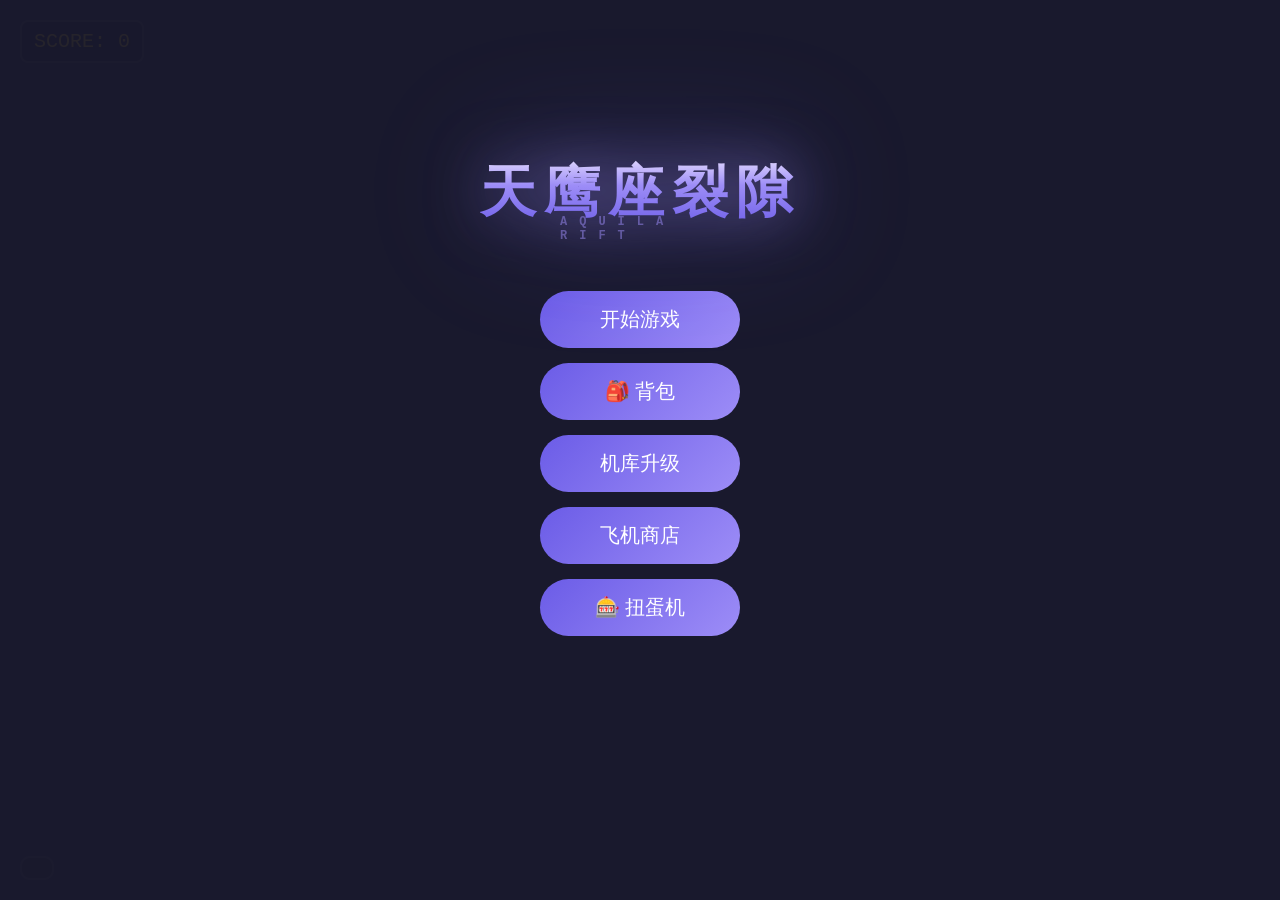
==== shooter/index.html @ 8d8feb18 "refactor(4): establish CSS variable system - Create styles/ directory with base.css, components.css," ====
<!DOCTYPE html>
<html lang="zh-CN">
<head>
    <meta charset="UTF-8">
    <meta name="viewport" content="width=device-width, initial-scale=1.0">
    <title>天鹰座裂隙</title>
    <link rel="icon" type="image/svg+xml" href="favicon.svg">
    <link rel="stylesheet" href="styles/base.css">
    <link rel="stylesheet" href="styles/components.css">
    <link rel="stylesheet" href="styles/screens.css">
    <link rel="stylesheet" href="style.css">
    <link rel="stylesheet" href="style-rank.css">
    <link rel="stylesheet" href="style-enhance.css">
    <link rel="stylesheet" href="style-carousel.css">
    <link rel="stylesheet" href="style-gacha.css">
    <link rel="stylesheet" href="style-hangar.css">
    <link rel="stylesheet" href="style-inventory.css">
    <link rel="stylesheet" href="style-constellation.css">
</head>
<body>
    <canvas id="game-canvas"></canvas>
    <div class="combo-display" id="combo-display">
        <div class="combo-count">0</div>
        <div class="combo-text">COMBO</div>
    </div>
    <div class="buff-display" id="buff-display"></div>
    <div class="hp-display" id="hp-display"></div>
    <div class="game-score" id="game-score">SCORE: 0</div>
    
    <!-- 主菜单 -->
    <div class="start-screen" id="start-screen">
        <h1>天鹰座裂隙</h1>
        <div class="menu-buttons">
            <button id="start-btn">开始游戏</button>
            <button id="inventory-btn">🎒 背包</button>
            <button id="upgrade-btn">机库升级</button>
            <button id="ship-btn">飞机商店</button>
            <button id="gacha-btn">🎰 扭蛋机</button>
        </div>
    </div>
    
    <!-- 背包界面 -->
    <div class="inventory-screen hidden" id="inventory-screen">
        <!-- 内容由JS生成 -->
    </div>

    <!-- 升级商店 -->
    <div class="upgrade-screen hidden" id="upgrade-screen">
        <h2>机库升级</h2>
        <div class="upgrade-coins">💰 <span id="upgrade-coin-display">0</span></div>
        
        <!-- 功能入口 -->
        <div class="upgrade-entries">
            <button id="story-entry" class="upgrade-entry-btn">
                <span class="entry-icon">📖</span>
                <span class="entry-text">飞机故事</span>
            </button>
        </div>
        
        <div class="upgrade-grid" id="upgrade-grid">
            <!-- 升级项目由JS生成 -->
        </div>
        <div class="menu-buttons-row">
            <button id="to-ship-btn" class="secondary-btn">飞机商店</button>
            <button id="to-gacha-btn" class="secondary-btn">🎰 扭蛋机</button>
            <button id="back-btn" class="back-btn">返回主菜单</button>
        </div>
    </div>

    <!-- 飞机故事界面 -->
    <div class="story-screen hidden" id="story-screen">
        <h2>📖 飞机故事</h2>
        <div class="story-container" id="story-container">
            <!-- 故事内容由JS生成 -->
        </div>
        <div class="menu-buttons-row">
            <button id="story-back-btn" class="back-btn">返回机库</button>
        </div>
    </div>

    <!-- 抽卡商店 -->
    <div class="gacha-screen hidden" id="gacha-screen">
        <div class="gacha-container" id="gacha-container">
            <!-- 内容由JS生成 -->
        </div>
        <div class="menu-buttons-row">
            <button id="gacha-to-ship-btn" class="secondary-btn">飞机商店</button>
            <button id="gacha-to-upgrade-btn" class="secondary-btn">机库升级</button>
            <button id="gacha-back-btn" class="back-btn">返回主菜单</button>
        </div>
    </div>
    
    <!-- 飞机商店 -->
    <div class="ship-screen hidden" id="ship-screen">
        <h2>飞机商店</h2>
        <div class="ship-header">
            <div class="ship-coins">💰 <span id="ship-coin-display">0</span></div>
        </div>
        <div class="ship-carousel-container">
            <button class="carousel-nav prev" id="ship-prev">◀</button>
            <div class="ship-carousel" id="ship-grid">
                <!-- 飞机由JS生成 -->
            </div>
            <button class="carousel-nav next" id="ship-next">▶</button>
        </div>
        <div class="carousel-dots" id="carousel-dots"></div>
        <div class="menu-buttons-row">
            <button id="ship-back-btn" class="back-btn">返回主菜单</button>
        </div>
    </div>
    
    <script type="module" src="js/main.js"></script>
</body>
</html>
---- shooter/styles/base.css ----
/**
 * 基础样式 + CSS 变量
 * 补充性的公共变量和工具类
 */

/* ========== CSS 变量 ========== */
:root {
  /* 主色调 */
  --color-bg-primary: #1a1a2e;
  --color-bg-secondary: #16213e;
  --color-bg-dark: #0f0f23;
  --color-accent: #9d8df7;
  --color-accent-light: #6b5ce7;
  --color-gold: #ffd700;
  --color-gold-dark: #ffaa00;
  
  /* 品级颜色 */
  --rank-ssr: #fbbf24;
  --rank-ssr-glow: #ff8c00;
  --rank-a: #60a5fa;
  --rank-b: #4ade80;
  --rank-c: #888888;
  
  /* 功能色 */
  --color-hp: #ff5555;
  --color-shield: #60a5fa;
  --color-coin: #ffd700;
  --color-success: #00ff88;
  --color-danger: #ff4444;
  
  /* 边框和背景 */
  --border-color: rgba(157, 141, 247, 0.3);
  --border-color-light: rgba(157, 141, 247, 0.2);
  --bg-card: rgba(0, 0, 0, 0.3);
  --bg-panel: rgba(107, 92, 231, 0.1);
  
  /* 间距 */
  --spacing-xs: 4px;
  --spacing-sm: 8px;
  --spacing-md: 16px;
  --spacing-lg: 24px;
  --spacing-xl: 40px;
  
  /* 圆角 */
  --radius-sm: 8px;
  --radius-md: 12px;
  --radius-lg: 16px;
  --radius-xl: 20px;
  --radius-full: 50%;
  
  /* 阴影 */
  --shadow-sm: 0 2px 8px rgba(0, 0, 0, 0.2);
  --shadow-md: 0 4px 20px rgba(0, 0, 0, 0.3);
  --shadow-lg: 0 8px 30px rgba(0, 0, 0, 0.4);
  --shadow-glow: 0 0 20px rgba(157, 141, 247, 0.3);
  --shadow-gold: 0 0 20px rgba(255, 215, 0, 0.3);
  
  /* 过渡 */
  --transition-fast: 0.2s;
  --transition-normal: 0.3s;
  --transition-slow: 0.5s;
}

/* ========== 脉冲动画 ========== */
@keyframes pulse {
  0%, 100% { transform: scale(1); opacity: 1; }
  50% { transform: scale(1.1); opacity: 0.5; }
}

@keyframes pulse-ring {
  0% { transform: scale(1); opacity: 0.8; }
  100% { transform: scale(1.3); opacity: 0; }
}

@keyframes pop {
  0% { transform: scale(1); }
  50% { transform: scale(1.2); }
  100% { transform: scale(1); }
}

@keyframes floatUp {
  0% { opacity: 1; transform: translateY(0); }
  100% { opacity: 0; transform: translateY(-50px); }
}
---- shooter/styles/components.css ----
/**
 * 组件样式 - 仅补充性样式
 * 不覆盖原有样式文件中的定义
 */

/* 使用 CSS 变量的工具类，可在 HTML 中直接使用 */

/* 品级颜色工具类 */
.text-ssr { color: var(--rank-ssr); }
.text-a { color: var(--rank-a); }
.text-b { color: var(--rank-b); }
.text-c { color: var(--rank-c); }
.text-gold { color: var(--color-gold); }
.text-accent { color: var(--color-accent); }

/* 背景工具类 */
.bg-card { background: var(--bg-card); }
.bg-panel { background: var(--bg-panel); }

/* 间距工具类 */
.m-xs { margin: var(--spacing-xs); }
.m-sm { margin: var(--spacing-sm); }
.m-md { margin: var(--spacing-md); }
.m-lg { margin: var(--spacing-lg); }

.p-xs { padding: var(--spacing-xs); }
.p-sm { padding: var(--spacing-sm); }
.p-md { padding: var(--spacing-md); }
.p-lg { padding: var(--spacing-lg); }

/* 阴影工具类 */
.shadow-sm { box-shadow: var(--shadow-sm); }
.shadow-md { box-shadow: var(--shadow-md); }
.shadow-glow { box-shadow: var(--shadow-glow); }

/* 过渡工具类 */
.transition-fast { transition: all var(--transition-fast); }
.transition-normal { transition: all var(--transition-normal); }
---- shooter/styles/screens.css ----
/**
 * 屏幕级样式 - 仅补充性样式
 * 主要样式仍由原有样式文件提供
 */

/* 这些样式只在原有样式文件缺失时生效 */

/* 命座提示框 - 可能原文件中不存在 */
.constellation-tooltip {
  position: fixed;
  background: rgba(26, 26, 46, 0.95);
  border: 1px solid rgba(157, 141, 247, 0.5);
  border-radius: 8px;
  padding: 12px 16px;
  z-index: 1000;
  pointer-events: none;
  box-shadow: 0 4px 20px rgba(0, 0, 0, 0.5);
  max-width: 250px;
}

.constellation-tooltip .tooltip-level {
  font-size: 14px;
  font-weight: bold;
  color: var(--color-gold, #ffd700);
  margin-bottom: 6px;
}

.constellation-tooltip .tooltip-desc {
  font-size: 12px;
  color: #ccc;
  line-height: 1.4;
}
---- shooter/style.css ----
/* 游戏专用样式 */
* {
    margin: 0;
    padding: 0;
    box-sizing: border-box;
}

body {
    background: #1a1a2e;
    color: #fff;
    font-family: 'Courier New', monospace;
    overflow: hidden;
    height: 100vh;
}

#game-canvas {
    position: fixed;
    top: 0;
    left: 0;
    width: 100%;
    height: 100%;
    z-index: 1;
}

/* 开始界面 */
.start-screen {
    position: fixed;
    top: 0;
    left: 0;
    width: 100%;
    height: 100%;
    background: rgba(26, 26, 46, 0.95);
    display: flex;
    flex-direction: column;
    align-items: center;
    justify-content: center;
    z-index: 10;
    transition: opacity 0.5s;
}

.start-screen.hidden {
    opacity: 0;
    pointer-events: none;
}

.start-screen h1 {
    font-size: 56px;
    font-weight: 900;
    letter-spacing: 8px;
    margin-top: -80px;
    margin-bottom: 60px;
    background: linear-gradient(180deg, #e8e0ff 0%, #9d8df7 40%, #6b5ce7 100%);
    -webkit-background-clip: text;
    -webkit-text-fill-color: transparent;
    background-clip: text;
    filter: drop-shadow(0 0 30px rgba(157, 141, 247, 0.6)) 
            drop-shadow(0 0 60px rgba(107, 92, 231, 0.4));
    position: relative;
}

.start-screen h1::after {
    content: 'AQUILA RIFT';
    position: absolute;
    left: 50%;
    bottom: -12px;
    transform: translateX(-50%);
    font-size: 12px;
    letter-spacing: 12px;
    color: rgba(157, 141, 247, 0.5);
    -webkit-text-fill-color: rgba(157, 141, 247, 0.5);
    background: none;
    filter: none;
}

.menu-coins {
    font-size: 24px;
    color: #ffd700;
    margin-bottom: 30px;
    text-shadow: 0 0 10px rgba(255, 215, 0, 0.5);
}

.menu-buttons {
    display: flex;
    flex-direction: column;
    gap: 15px;
    margin-bottom: 30px;
}

.menu-buttons button {
    padding: 15px 50px;
    font-size: 20px;
    background: linear-gradient(135deg, #6b5ce7 0%, #9d8df7 100%);
    border: none;
    border-radius: 30px;
    color: #fff;
    cursor: pointer;
    transition: transform 0.2s, box-shadow 0.2s;
    min-width: 200px;
}

.menu-buttons button:hover {
    transform: scale(1.05);
    box-shadow: 0 0 30px rgba(157, 141, 247, 0.5);
}

.menu-hint {
    font-size: 14px;
    color: #888;
}

/* 升级商店界面 */
.upgrade-screen {
    position: fixed;
    top: 0;
    left: 0;
    width: 100%;
    height: 100%;
    background: rgba(26, 26, 46, 0.98);
    display: flex;
    flex-direction: column;
    align-items: center;
    padding: 40px 20px;
    z-index: 10;
    overflow-y: auto;
}

.upgrade-screen.hidden {
    display: none;
}

.upgrade-screen h2 {
    font-size: 36px;
    color: #9d8df7;
    text-shadow: 0 0 20px rgba(157, 141, 247, 0.5);
    margin-bottom: 10px;
}

.upgrade-coins {
    font-size: 28px;
    color: #ffd700;
    margin-bottom: 30px;
    text-shadow: 0 0 10px rgba(255, 215, 0, 0.5);
}

.upgrade-grid {
    display: grid;
    grid-template-columns: repeat(auto-fit, minmax(280px, 1fr));
    gap: 20px;
    width: 100%;
    max-width: 900px;
    margin-bottom: 30px;
}

.upgrade-item {
    background: rgba(107, 92, 231, 0.1);
    border: 2px solid #6b5ce7;
    border-radius: 15px;
    padding: 20px;
    display: flex;
    flex-direction: column;
    gap: 10px;
    transition: transform 0.2s, box-shadow 0.2s;
}

.upgrade-item:hover {
    transform: translateY(-5px);
    box-shadow: 0 10px 30px rgba(107, 92, 231, 0.3);
}

.upgrade-item.maxed {
    border-color: #ffd700;
    background: rgba(255, 215, 0, 0.1);
}

.upgrade-name {
    font-size: 18px;
    font-weight: bold;
    color: #9d8df7;
}

.upgrade-desc {
    font-size: 14px;
    color: #aaa;
}

.upgrade-level {
    font-size: 14px;
    color: #888;
}

.upgrade-btn {
    padding: 10px 20px;
    font-size: 16px;
    background: linear-gradient(135deg, #6b5ce7 0%, #9d8df7 100%);
    border: none;
    border-radius: 20px;
    color: #fff;
    cursor: pointer;
    transition: transform 0.2s, box-shadow 0.2s;
    margin-top: auto;
}

.upgrade-btn:hover:not(:disabled) {
    transform: scale(1.05);
    box-shadow: 0 0 20px rgba(157, 141, 247, 0.5);
}

.upgrade-btn:disabled {
    background: #444;
    cursor: not-allowed;
}

.upgrade-btn.maxed {
    background: linear-gradient(135deg, #ffd700 0%, #ffaa00 100%);
    color: #000;
}

.menu-buttons-row {
    display: flex;
    gap: 15px;
    margin-top: 20px;
}

.secondary-btn {
    padding: 15px 30px;
    font-size: 16px;
    background: linear-gradient(135deg, #444 0%, #666 100%);
    border: none;
    border-radius: 25px;
    color: #fff;
    cursor: pointer;
    transition: transform 0.2s, box-shadow 0.2s;
}

.secondary-btn:hover {
    transform: scale(1.05);
    box-shadow: 0 0 20px rgba(255, 255, 255, 0.2);
}

/* 飞机商店界面 */
.ship-screen {
    position: fixed;
    top: 0;
    left: 0;
    width: 100%;
    height: 100%;
    background: rgba(26, 26, 46, 0.98);
    display: flex;
    flex-direction: column;
    align-items: center;
    padding: 40px 20px;
    z-index: 10;
    overflow-y: auto;
}

.ship-screen.hidden {
    display: none;
}

/* 背包屏幕 */
.inventory-screen {
    position: absolute;
    top: 0;
    left: 0;
    width: 100%;
    height: 100%;
    background: linear-gradient(135deg, #1a1a2e 0%, #16213e 50%, #0f0f23 100%);
    display: flex;
    flex-direction: column;
    align-items: center;
    padding: 40px 20px;
    box-sizing: border-box;
    overflow: hidden;
    z-index: 10;
}

.inventory-screen.hidden {
    display: none;
}

.ship-screen h2 {
    font-size: 36px;
    color: #9d8df7;
    text-shadow: 0 0 20px rgba(157, 141, 247, 0.5);
    margin-bottom: 10px;
}

.ship-coins {
    font-size: 28px;
    color: #ffd700;
    margin-bottom: 30px;
    text-shadow: 0 0 10px rgba(255, 215, 0, 0.5);
}

.ship-grid {
    display: grid;
    grid-template-columns: repeat(auto-fit, minmax(200px, 1fr));
    gap: 20px;
    width: 100%;
    max-width: 900px;
    margin-bottom: 30px;
}

.ship-item {
    background: rgba(107, 92, 231, 0.1);
    border: 2px solid #6b5ce7;
    border-radius: 15px;
    padding: 20px;
    display: flex;
    flex-direction: column;
    gap: 10px;
    transition: transform 0.2s, box-shadow 0.2s;
    align-items: center;
}

.ship-item:hover {
    transform: translateY(-5px);
    box-shadow: 0 10px 30px rgba(107, 92, 231, 0.3);
}

.ship-item.owned {
    border-color: #00ff88;
    background: rgba(0, 255, 136, 0.1);
}

.ship-item.selected {
    border-color: #ffd700;
    background: rgba(255, 215, 0, 0.15);
    box-shadow: 0 0 30px rgba(255, 215, 0, 0.3);
}

.ship-preview {
    width: 60px;
    height: 60px;
    border-radius: 50%;
    margin-bottom: 10px;
    box-shadow: 0 0 20px currentColor;
}

.ship-name {
    font-size: 18px;
    font-weight: bold;
    color: #fff;
}

.ship-desc {
    font-size: 12px;
    color: #aaa;
    text-align: center;
}

.ship-stats {
    display: flex;
    gap: 10px;
    font-size: 14px;
    color: #9d8df7;
    margin: 5px 0;
}

.ship-btn {
    padding: 10px 20px;
    font-size: 14px;
    background: linear-gradient(135deg, #6b5ce7 0%, #9d8df7 100%);
    border: none;
    border-radius: 20px;
    color: #fff;
    cursor: pointer;
    transition: transform 0.2s, box-shadow 0.2s;
    margin-top: auto;
    width: 100%;
}

.ship-btn:hover:not(:disabled) {
    transform: scale(1.05);
    box-shadow: 0 0 20px rgba(157, 141, 247, 0.5);
}

.ship-btn:disabled {
    background: #444;
    cursor: not-allowed;
}

.ship-btn.equip {
    background: linear-gradient(135deg, #00ff88 0%, #00cc6a 100%);
    color: #000;
}

.ship-btn.selected {
    background: linear-gradient(135deg, #ffd700 0%, #ffaa00 100%);
    color: #000;
}

.back-btn {
    padding: 15px 40px;
    font-size: 18px;
    background: linear-gradient(135deg, #444 0%, #666 100%);
    border: none;
    border-radius: 25px;
    color: #fff;
    cursor: pointer;
    transition: transform 0.2s, box-shadow 0.2s;
}

.back-btn:hover {
    transform: scale(1.05);
    box-shadow: 0 0 20px rgba(255, 255, 255, 0.2);
}

/* 连击显示 */
.combo-display {
    position: fixed;
    top: 60px;
    left: 50%;
    transform: translateX(-50%);
    text-align: center;
    opacity: 0;
    transition: opacity 0.3s;
    z-index: 5;
}

.combo-display.active {
    opacity: 1;
}

.combo-count {
    font-size: 48px;
    font-weight: bold;
    color: #ffd700;
    text-shadow: 0 0 10px rgba(255, 215, 0, 0.5);
}

.combo-text {
    font-size: 14px;
    color: #fff;
}

.combo-display.pop .combo-count {
    animation: pop 0.2s ease-out;
}

@keyframes pop {
    0% { transform: scale(1); }
    50% { transform: scale(1.2); }
    100% { transform: scale(1); }
}

/* Buff显示 */
.buff-display {
    position: fixed;
    bottom: 20px;
    left: 50%;
    transform: translateX(-50%);
    display: flex;
    gap: 10px;
    z-index: 5;
}

.buff-item {
    background: rgba(0,0,0,0.6);
    border-radius: 8px;
    padding: 8px 12px;
    display: flex;
    align-items: center;
    gap: 8px;
    font-size: 14px;
}

.buff-icon {
    font-size: 18px;
}

.buff-bar {
    width: 60px;
    height: 4px;
    background: #333;
    border-radius: 2px;
    overflow: hidden;
}

.buff-fill {
    height: 100%;
    background: #9d8df7;
    transition: width 0.1s linear;
}

/* 血量显示 */
.hp-display {
    position: fixed;
    bottom: 20px;
    left: 20px;
    font-size: 28px;
    color: #ff5555;
    text-shadow: 2px 2px 0 #000;
    z-index: 5;
    background: rgba(0,0,0,0.5);
    padding: 10px 15px;
    border-radius: 10px;
    border: 2px solid #444;
}

.game-score {
    position: fixed;
    top: 20px;
    left: 20px;
    font-size: 20px;
    color: #ffd700;
    text-shadow: 2px 2px 0 #000;
    z-index: 5;
    background: rgba(0,0,0,0.5);
    padding: 8px 12px;
    border-radius: 8px;
    border: 2px solid #444;
}

/* 浮动文字 */
.floating-text {
    position: absolute;
    font-size: 16px;
    font-weight: bold;
    pointer-events: none;
    animation: floatUp 1s ease-out forwards;
    z-index: 6;
}

@keyframes floatUp {
    0% {
        opacity: 1;
        transform: translateY(0);
    }
    100% {
        opacity: 0;
        transform: translateY(-50px);
    }
}
---- shooter/style-rank.css ----
/* 飞机等级系统样式补充 */

/* 等级标题 */
.rank-header {
    text-align: center;
    margin: 15px 0 10px;
    grid-column: 1 / -1;
}

.rank-badge {
    display: inline-block;
    padding: 5px 20px;
    border-radius: 20px;
    font-weight: bold;
    font-size: 16px;
}

.rank-badge.rank-ssr {
    background: linear-gradient(135deg, #ffd700, #ff8c00);
    color: #000;
    box-shadow: 0 0 20px rgba(255, 215, 0, 0.5);
}

.rank-badge.rank-a {
    background: linear-gradient(135deg, #60a5fa, #3b82f6);
    color: #fff;
    box-shadow: 0 0 15px rgba(96, 165, 250, 0.4);
}

.rank-badge.rank-b {
    background: linear-gradient(135deg, #4ade80, #22c55e);
    color: #000;
}

.rank-badge.rank-c {
    background: linear-gradient(135deg, #888888, #666666);
    color: #fff;
}

/* 不同等级的飞机卡片 */
.ship-item.rank-ssr {
    border-color: #ffd700;
    background: linear-gradient(135deg, rgba(255, 215, 0, 0.1), rgba(255, 140, 0, 0.05));
    box-shadow: 0 0 20px rgba(255, 215, 0, 0.2);
}

.ship-item.rank-a {
    border-color: #60a5fa;
    background: linear-gradient(135deg, rgba(96, 165, 250, 0.1), rgba(59, 130, 246, 0.05));
}

.ship-item.rank-b {
    border-color: #4ade80;
    background: linear-gradient(135deg, rgba(74, 222, 128, 0.1), rgba(34, 197, 94, 0.05));
}

.ship-item.rank-c {
    border-color: #888888;
}

.ship-item.selected.rank-ssr {
    box-shadow: 0 0 30px #ffd700, 0 0 60px rgba(255, 215, 0, 0.3);
}

/* 等级标识角标 */
.ship-rank {
    position: absolute;
    top: -10px;
    right: 10px;
    padding: 3px 10px;
    border-radius: 10px;
    font-weight: bold;
    font-size: 12px;
}

.ship-rank.rank-ssr {
    background: linear-gradient(135deg, #ffd700, #ff8c00);
    color: #000;
    box-shadow: 0 0 10px rgba(255, 215, 0, 0.5);
}

.ship-rank.rank-a {
    background: linear-gradient(135deg, #60a5fa, #3b82f6);
    color: #fff;
}

.ship-rank.rank-b {
    background: linear-gradient(135deg, #4ade80, #22c55e);
    color: #000;
}

.ship-rank.rank-c {
    background: #888888;
    color: #fff;
}

/* 飞机预览动画效果 */
.ship-preview {
    background: var(--ship-color, #9d8df7) !important;
}

.ship-preview.rank-ssr::before {
    content: '';
    position: absolute;
    inset: -5px;
    border-radius: 50%;
    border: 2px solid #ffd700;
    animation: pulse 1.5s infinite;
}

.ship-preview.rank-a::before {
    content: '';
    position: absolute;
    inset: -3px;
    border-radius: 50%;
    border: 2px solid #60a5fa;
}

.ship-preview.rank-b::before {
    content: '';
    position: absolute;
    inset: -2px;
    border-radius: 50%;
    border: 1px solid #4ade80;
}

@keyframes pulse {
    0%, 100% { transform: scale(1); opacity: 1; }
    50% { transform: scale(1.1); opacity: 0.5; }
}

/* 调整商店布局 */
.ship-grid {
    gap: 20px 15px;
}

.ship-item {
    position: relative;
    padding: 15px;
}

.ship-preview {
    width: 50px;
    height: 50px;
    position: relative;
}
---- shooter/style-enhance.css ----
/* 强化系统样式 */

/* 材料显示 */
.ship-header {
    display: flex;
    flex-direction: column;
    align-items: center;
    gap: 10px;
    margin-bottom: 20px;
}

.material-display {
    display: flex;
    gap: 15px;
    flex-wrap: wrap;
    justify-content: center;
}

.material-count {
    background: rgba(0,0,0,0.4);
    padding: 8px 15px;
    border-radius: 20px;
    font-size: 16px;
    display: flex;
    align-items: center;
    gap: 5px;
}

/* 飞机卡片中的强化按钮 */
.ship-enhance-level {
    font-size: 12px;
    color: #ffd700;
    margin-top: 5px;
}

.enhance-btn {
    padding: 6px 12px;
    font-size: 12px;
    background: linear-gradient(135deg, #f59e0b 0%, #d97706 100%);
    border: none;
    border-radius: 10px;
    color: #fff;
    cursor: pointer;
    transition: transform 0.2s, box-shadow 0.2s;
    margin-top: 8px;
    width: 100%;
}

.enhance-btn:hover:not(:disabled) {
    transform: scale(1.05);
    box-shadow: 0 0 15px rgba(245, 158, 11, 0.5);
}

.enhance-btn.maxed {
    background: linear-gradient(135deg, #22c55e 0%, #16a34a 100%);
    cursor: default;
}

/* 强化弹窗 */
.enhance-modal {
    position: fixed;
    top: 0;
    left: 0;
    width: 100%;
    height: 100%;
    background: rgba(0,0,0,0.8);
    display: flex;
    align-items: center;
    justify-content: center;
    z-index: 100;
}

.enhance-modal-content {
    background: linear-gradient(135deg, #1a1a2e 0%, #16213e 100%);
    border: 2px solid #6b5ce7;
    border-radius: 20px;
    padding: 30px;
    min-width: 320px;
    max-width: 90vw;
}

.enhance-modal-content h3 {
    text-align: center;
    color: #9d8df7;
    margin-bottom: 20px;
    font-size: 24px;
}

.enhance-current {
    text-align: center;
    color: #888;
    margin-bottom: 20px;
}

/* 属性对比 */
.enhance-stats-compare {
    display: flex;
    justify-content: center;
    align-items: center;
    gap: 20px;
    margin-bottom: 25px;
}

.stats-column {
    background: rgba(0,0,0,0.3);
    padding: 15px 20px;
    border-radius: 10px;
    text-align: center;
}

.stats-column.next {
    background: rgba(107, 92, 231, 0.2);
    border: 1px solid #6b5ce7;
}

.stats-title {
    font-size: 12px;
    color: #888;
    margin-bottom: 10px;
}

.stats-column div:not(.stats-title) {
    margin: 5px 0;
    font-size: 16px;
}

.stats-arrow {
    font-size: 24px;
    color: #ffd700;
}

/* 材料列表 */
.enhance-materials {
    margin-bottom: 20px;
}

.materials-title {
    font-size: 14px;
    color: #9d8df7;
    margin-bottom: 10px;
    text-align: center;
}

.material-item {
    display: flex;
    align-items: center;
    gap: 10px;
    padding: 8px 12px;
    background: rgba(0,0,0,0.3);
    border-radius: 8px;
    margin-bottom: 8px;
}

.material-item.enough {
    border: 1px solid #4ade80;
}

.material-item.not-enough {
    border: 1px solid #ef4444;
    opacity: 0.7;
}

.material-icon {
    font-size: 20px;
}

.material-name {
    flex: 1;
    font-size: 14px;
}

.material-need {
    font-size: 14px;
    font-weight: bold;
}

/* 金币消耗 */
.enhance-coin-cost {
    text-align: center;
    font-size: 20px;
    color: #ffd700;
    margin-bottom: 20px;
}

/* 按钮 */
.enhance-buttons {
    display: flex;
    gap: 15px;
    justify-content: center;
}

.cancel-btn {
    padding: 12px 25px;
    font-size: 16px;
    background: #444;
    border: none;
    border-radius: 20px;
    color: #fff;
    cursor: pointer;
    transition: transform 0.2s;
}

.cancel-btn:hover {
    transform: scale(1.05);
}

.confirm-btn {
    padding: 12px 35px;
    font-size: 16px;
    background: linear-gradient(135deg, #f59e0b 0%, #d97706 100%);
    border: none;
    border-radius: 20px;
    color: #fff;
    cursor: pointer;
    transition: transform 0.2s, box-shadow 0.2s;
    font-weight: bold;
}

.confirm-btn:hover:not(.disabled) {
    transform: scale(1.05);
    box-shadow: 0 0 20px rgba(245, 158, 11, 0.5);
}

.confirm-btn.disabled {
    background: #444;
    cursor: not-allowed;
}

.confirm-btn.error {
    background: #ef4444;
}
---- shooter/style-carousel.css ----
/* 飞机商店横版轮播样式 */

/* 轮播容器 */
.ship-carousel-container {
    position: relative;
    width: 100%;
    max-width: 1200px;
    height: 450px;
    display: flex;
    align-items: center;
    justify-content: center;
    overflow: hidden;
    margin: 20px 0;
}

/* 轮播区域 */
.ship-carousel {
    display: flex;
    align-items: center;
    justify-content: center;
    width: 100%;
    height: 100%;
    position: relative;
    perspective: 1000px;
}

/* 导航按钮 */
.carousel-nav {
    position: absolute;
    top: 50%;
    transform: translateY(-50%);
    width: 50px;
    height: 50px;
    border-radius: 50%;
    border: none;
    background: rgba(107, 92, 231, 0.8);
    color: #fff;
    font-size: 20px;
    cursor: pointer;
    z-index: 50;
    transition: all 0.3s;
    display: flex;
    align-items: center;
    justify-content: center;
}

.carousel-nav:hover {
    background: #9d8df7;
    transform: translateY(-50%) scale(1.1);
}

.carousel-nav.prev {
    left: 20px;
}

.carousel-nav.next {
    right: 20px;
}

/* 飞机卡片 */
.ship-card {
    position: absolute;
    width: 300px;
    height: 400px;
    background: rgba(26, 26, 46, 0.95);
    border: 3px solid #6b5ce7;
    border-radius: 20px;
    padding: 25px;
    display: flex;
    flex-direction: column;
    align-items: center;
    gap: 12px;
    transition: all 0.4s cubic-bezier(0.4, 0, 0.2, 1);
    cursor: grab;
    user-select: none;
}

.ship-card:active {
    cursor: grabbing;
}

.ship-card.active {
    box-shadow: 0 20px 60px rgba(107, 92, 231, 0.4);
}

/* 等级颜色 */
.ship-card.rank-ssr {
    border-color: #ffd700;
    background: linear-gradient(135deg, rgba(255, 215, 0, 0.1), rgba(26, 26, 46, 0.95));
}

.ship-card.rank-ssr.active {
    box-shadow: 0 20px 60px rgba(255, 215, 0, 0.3);
}

.ship-card.rank-a {
    border-color: #60a5fa;
    background: linear-gradient(135deg, rgba(96, 165, 250, 0.1), rgba(26, 26, 46, 0.95));
}

.ship-card.rank-a.active {
    box-shadow: 0 20px 60px rgba(96, 165, 250, 0.3);
}

.ship-card.rank-b {
    border-color: #4ade80;
    background: linear-gradient(135deg, rgba(74, 222, 128, 0.1), rgba(26, 26, 46, 0.95));
}

.ship-card.rank-b.active {
    box-shadow: 0 20px 60px rgba(74, 222, 128, 0.3);
}

.ship-card.rank-c {
    border-color: #888888;
}

.ship-card.owned {
    border-style: solid;
}

.ship-card.selected {
    border-width: 4px;
}

/* 等级标签 */
.card-rank-badge {
    position: absolute;
    top: -12px;
    left: 50%;
    transform: translateX(-50%);
    padding: 5px 20px;
    border-radius: 15px;
    font-weight: bold;
    font-size: 14px;
}

.card-rank-badge.rank-ssr {
    background: linear-gradient(135deg, #ffd700, #ff8c00);
    color: #000;
    box-shadow: 0 0 15px rgba(255, 215, 0, 0.5);
}

.card-rank-badge.rank-a {
    background: linear-gradient(135deg, #60a5fa, #3b82f6);
    color: #fff;
}

.card-rank-badge.rank-b {
    background: linear-gradient(135deg, #4ade80, #22c55e);
    color: #000;
}

.card-rank-badge.rank-c {
    background: #888888;
    color: #fff;
}

/* 飞机预览 */
.card-ship-preview {
    width: 100px;
    height: 100px;
    border-radius: 50%;
    background: var(--ship-color, #9d8df7);
    margin-top: 10px;
    position: relative;
    box-shadow: 0 0 30px var(--ship-color, #9d8df7);
}

.card-ship-preview.rank-ssr::before {
    content: '';
    position: absolute;
    inset: -8px;
    border-radius: 50%;
    border: 3px solid #ffd700;
    animation: pulse-ring 2s infinite;
}

.card-ship-preview.rank-a::before {
    content: '';
    position: absolute;
    inset: -5px;
    border-radius: 50%;
    border: 2px solid #60a5fa;
}

.card-ship-preview.rank-b::before {
    content: '';
    position: absolute;
    inset: -3px;
    border-radius: 50%;
    border: 2px solid #4ade80;
}

@keyframes pulse-ring {
    0%, 100% { transform: scale(1); opacity: 1; }
    50% { transform: scale(1.1); opacity: 0.5; }
}

/* 信息区 */
.card-info {
    text-align: center;
    flex: 1;
    display: flex;
    flex-direction: column;
    gap: 8px;
}

.card-name {
    font-size: 22px;
    font-weight: bold;
    color: #fff;
}

.card-desc {
    font-size: 13px;
    color: #aaa;
    line-height: 1.4;
}

.card-stats {
    display: flex;
    justify-content: center;
    gap: 15px;
    font-size: 14px;
    color: #9d8df7;
    margin-top: auto;
}

/* 按钮 */
.card-btn {
    padding: 12px 40px;
    font-size: 16px;
    border: none;
    border-radius: 25px;
    cursor: pointer;
    transition: all 0.2s;
    font-weight: bold;
    width: 100%;
    background: linear-gradient(135deg, #6b5ce7 0%, #9d8df7 100%);
    color: #fff;
}

.card-btn:hover:not(:disabled) {
    transform: scale(1.05);
    box-shadow: 0 0 20px rgba(157, 141, 247, 0.5);
}

.card-btn:disabled {
    background: #444;
    cursor: not-allowed;
}

.card-btn.equip {
    background: linear-gradient(135deg, #00ff88 0%, #00cc6a 100%);
    color: #000;
}

.card-btn.selected {
    background: linear-gradient(135deg, #ffd700 0%, #ffaa00 100%);
    color: #000;
}

/* 等级显示 */
.card-level-display {
    position: absolute;
    top: 15px;
    right: 15px;
    z-index: 10;
}

.level-badge {
    display: inline-block;
    background: rgba(0,0,0,0.6);
    color: #ffd700;
    font-size: 12px;
    font-weight: bold;
    padding: 4px 10px;
    border-radius: 10px;
    border: 1px solid #ffd700;
}

/* 指示点 */
.carousel-dots {
    display: flex;
    gap: 10px;
    justify-content: center;
    margin: 10px 0 20px;
}

.carousel-dot {
    width: 10px;
    height: 10px;
    border-radius: 50%;
    background: rgba(255, 255, 255, 0.3);
    cursor: pointer;
    transition: all 0.3s;
}

.carousel-dot.active {
    background: #9d8df7;
    width: 30px;
    border-radius: 5px;
}

.carousel-dot:hover {
    background: rgba(157, 141, 247, 0.7);
}

/* 响应式 */
@media (max-width: 900px) {
    .ship-card {
        width: 260px;
        height: 360px;
        padding: 20px;
    }
    
    .card-ship-preview {
        width: 80px;
        height: 80px;
    }
}
---- shooter/style-gacha.css ----
/* 抽卡系统样式 */

/* 抽卡页面 */
.gacha-screen {
    position: fixed;
    top: 0;
    left: 0;
    width: 100%;
    height: 100%;
    background: linear-gradient(135deg, #1a0a2e 0%, #16213e 50%, #1a0a2e 100%);
    display: flex;
    flex-direction: column;
    align-items: center;
    padding: 30px 20px;
    z-index: 10;
    overflow-y: auto;
}

.gacha-screen.hidden {
    display: none;
}

.gacha-container {
    width: 100%;
    max-width: 600px;
    display: flex;
    flex-direction: column;
    align-items: center;
}

/* 头部 */
.gacha-header {
    text-align: center;
    margin-bottom: 20px;
}

.gacha-title {
    font-size: 36px;
    font-weight: bold;
    background: linear-gradient(135deg, #ffd700, #ff8c00, #ffd700);
    -webkit-background-clip: text;
    -webkit-text-fill-color: transparent;
    background-clip: text;
    text-shadow: 0 0 30px rgba(255, 215, 0, 0.5);
    margin-bottom: 10px;
}

.gacha-desc {
    color: #888;
    font-size: 14px;
}

.gacha-coins {
    font-size: 24px;
    color: #ffd700;
    margin-bottom: 10px;
}

/* 扭蛋机 */
.gacha-machine {
    width: 200px;
    height: 200px;
    position: relative;
    margin: 20px 0;
    display: flex;
    align-items: center;
    justify-content: center;
}

.gacha-ball {
    font-size: 100px;
    animation: float 2s ease-in-out infinite;
    filter: drop-shadow(0 0 20px rgba(255, 215, 0, 0.5));
}

@keyframes float {
    0%, 100% { transform: translateY(0); }
    50% { transform: translateY(-15px); }
}

.gacha-light {
    position: absolute;
    width: 150%;
    height: 150%;
    background: radial-gradient(circle, rgba(255,215,0,0.3) 0%, transparent 70%);
    animation: pulse 1.5s ease-in-out infinite;
}

/* 概率显示 */
.gacha-rates {
    background: rgba(0,0,0,0.4);
    border-radius: 15px;
    padding: 20px 30px;
    margin-bottom: 25px;
}

.rate-title {
    text-align: center;
    font-size: 16px;
    color: #9d8df7;
    margin-bottom: 10px;
}

.rate-list {
    display: grid;
    grid-template-columns: repeat(2, 1fr);
    gap: 8px 20px;
}

.rate-item {
    font-size: 13px;
    padding: 5px 10px;
    border-radius: 8px;
    text-align: center;
}

.rate-item.ssr {
    background: linear-gradient(135deg, rgba(255,215,0,0.2), rgba(255,140,0,0.1));
    color: #ffd700;
    border: 1px solid #ffd700;
}

.rate-item.a {
    background: linear-gradient(135deg, rgba(96,165,250,0.2), rgba(59,130,246,0.1));
    color: #60a5fa;
    border: 1px solid #60a5fa;
}

.rate-item.b {
    background: linear-gradient(135deg, rgba(74,222,128,0.2), rgba(34,197,94,0.1));
    color: #4ade80;
    border: 1px solid #4ade80;
}

.rate-item.c {
    background: rgba(136,136,136,0.2);
    color: #888;
    border: 1px solid #888;
}

.rate-item.material {
    background: rgba(157,141,247,0.2);
    color: #9d8df7;
    border: 1px solid #9d8df7;
}

/* 抽卡按钮 */
.gacha-buttons {
    display: flex;
    gap: 20px;
}

.gacha-btn {
    padding: 20px 40px;
    border: none;
    border-radius: 20px;
    cursor: pointer;
    transition: transform 0.2s, box-shadow 0.2s;
    display: flex;
    flex-direction: column;
    align-items: center;
    gap: 5px;
}

.gacha-btn:hover:not(:disabled) {
    transform: scale(1.05);
}

.gacha-btn:disabled {
    opacity: 0.5;
    cursor: not-allowed;
}

.gacha-btn.single {
    background: linear-gradient(135deg, #6b5ce7 0%, #9d8df7 100%);
    box-shadow: 0 0 30px rgba(107, 92, 231, 0.4);
}

.gacha-btn.ten {
    background: linear-gradient(135deg, #f59e0b 0%, #d97706 100%);
    box-shadow: 0 0 30px rgba(245, 158, 11, 0.4);
}

.btn-title {
    font-size: 20px;
    font-weight: bold;
    color: #fff;
}

.btn-cost {
    font-size: 16px;
    color: #ffd700;
    display: flex;
    align-items: center;
    gap: 5px;
}

.discount {
    font-size: 12px;
    background: #ef4444;
    color: #fff;
    padding: 2px 6px;
    border-radius: 5px;
}

/* 结果弹窗 */
.gacha-result-modal {
    position: fixed;
    top: 0;
    left: 0;
    width: 100%;
    height: 100%;
    background: rgba(0,0,0,0.9);
    display: flex;
    align-items: center;
    justify-content: center;
    z-index: 200;
    opacity: 0;
    transition: opacity 0.3s;
}

.gacha-result-modal.show {
    opacity: 1;
}

.gacha-result-content {
    background: linear-gradient(135deg, #1a1a2e 0%, #16213e 100%);
    border: 2px solid #6b5ce7;
    border-radius: 20px;
    padding: 30px;
    text-align: center;
}

.gacha-result-content h3 {
    color: #ffd700;
    font-size: 24px;
    margin-bottom: 20px;
}

/* 十连抽结果 */
.gacha-results-grid {
    display: grid;
    grid-template-columns: repeat(5, 1fr);
    gap: 10px;
    margin-bottom: 25px;
}

.gacha-card {
    background: rgba(0,0,0,0.4);
    border-radius: 10px;
    padding: 10px;
    display: flex;
    flex-direction: column;
    align-items: center;
    gap: 5px;
    animation: cardAppear 0.5s ease-out backwards;
    position: relative;
}

@keyframes cardAppear {
    0% {
        opacity: 0;
        transform: scale(0.5) rotate(-10deg);
    }
    100% {
        opacity: 1;
        transform: scale(1) rotate(0);
    }
}

.gacha-card.ssr {
    background: linear-gradient(135deg, rgba(255,215,0,0.2), rgba(255,140,0,0.1));
    border: 2px solid #ffd700;
    box-shadow: 0 0 20px rgba(255,215,0,0.3);
}

.gacha-card.a {
    background: linear-gradient(135deg, rgba(96,165,250,0.2), rgba(59,130,246,0.1));
    border: 2px solid #60a5fa;
}

.gacha-card.b {
    background: linear-gradient(135deg, rgba(74,222,128,0.2), rgba(34,197,94,0.1));
    border: 2px solid #4ade80;
}

.gacha-card.c {
    border: 1px solid #888;
}

.gacha-card.material {
    border: 1px solid #9d8df7;
}

.card-rank {
    position: absolute;
    top: 5px;
    right: 5px;
    font-size: 10px;
    font-weight: bold;
    padding: 2px 5px;
    border-radius: 3px;
}

.gacha-card.ssr .card-rank {
    background: #ffd700;
    color: #000;
}

.gacha-card.a .card-rank {
    background: #60a5fa;
    color: #fff;
}

.card-icon {
    width: 40px;
    height: 40px;
    border-radius: 50%;
    display: flex;
    align-items: center;
    justify-content: center;
    font-size: 20px;
}

.card-name {
    font-size: 11px;
    color: #fff;
    max-width: 100%;
    overflow: hidden;
    text-overflow: ellipsis;
    white-space: nowrap;
}

.card-new {
    font-size: 9px;
    color: #ffd700;
    font-weight: bold;
}

.card-duplicate {
    font-size: 9px;
    color: #888;
}

.card-amount {
    font-size: 12px;
    color: #9d8df7;
}

/* 单抽结果 - 特殊展示 */
.single-ship-result {
    padding: 40px;
    position: relative;
}

.single-ship-result.ssr {
    background: radial-gradient(circle at center, rgba(255,215,0,0.2), transparent);
}

.result-bg-effect {
    position: absolute;
    inset: 0;
    background: radial-gradient(circle at center, rgba(255,255,255,0.1), transparent);
    animation: bgPulse 2s ease-in-out infinite;
}

@keyframes bgPulse {
    0%, 100% { opacity: 0.5; }
    50% { opacity: 1; }
}

.result-rank {
    font-size: 48px;
    font-weight: bold;
    margin-bottom: 20px;
}

.single-ship-result.ssr .result-rank {
    background: linear-gradient(135deg, #ffd700, #ff8c00);
    -webkit-background-clip: text;
    -webkit-text-fill-color: transparent;
    background-clip: text;
}

.single-ship-result.a .result-rank {
    color: #60a5fa;
}

.single-ship-result.b .result-rank {
    color: #4ade80;
}

.result-ship-preview {
    width: 100px;
    height: 100px;
    border-radius: 50%;
    margin: 0 auto 20px;
    box-shadow: 0 0 40px currentColor;
    animation: shipAppear 0.8s ease-out;
}

@keyframes shipAppear {
    0% {
        transform: scale(0) rotate(-180deg);
    }
    50% {
        transform: scale(1.2) rotate(10deg);
    }
    100% {
        transform: scale(1) rotate(0);
    }
}

.result-ship-name {
    font-size: 28px;
    color: #fff;
    margin-bottom: 15px;
}

.result-new-badge {
    display: inline-block;
    background: linear-gradient(135deg, #ffd700, #ff8c00);
    color: #000;
    padding: 8px 20px;
    border-radius: 20px;
    font-size: 16px;
    font-weight: bold;
    animation: newBadgePop 0.5s ease-out;
}

@keyframes newBadgePop {
    0% { transform: scale(0); }
    70% { transform: scale(1.2); }
    100% { transform: scale(1); }
}

.result-duplicate-badge {
    color: #888;
    font-size: 14px;
}

/* 命座材料标识 */
.card-constellation-material {
    font-size: 12px;
    color: #ffd700;
    font-weight: bold;
    background: rgba(255, 215, 0, 0.2);
    padding: 4px 10px;
    border-radius: 12px;
    border: 1px solid rgba(255, 215, 0, 0.5);
    text-shadow: 0 0 10px rgba(255, 215, 0, 0.5);
}

.result-constellation-badge {
    display: inline-block;
    background: linear-gradient(135deg, #ffd700, #ff8c00);
    color: #000;
    padding: 10px 25px;
    border-radius: 25px;
    font-size: 16px;
    font-weight: bold;
    animation: constellationPop 0.5s ease-out;
    box-shadow: 0 0 30px rgba(255, 215, 0, 0.5);
}

@keyframes constellationPop {
    0% { transform: scale(0); opacity: 0; }
    70% { transform: scale(1.1); opacity: 1; }
    100% { transform: scale(1); opacity: 1; }
}

/* 材料结果 */
.single-material-result {
    padding: 30px;
}

.result-material-icon {
    font-size: 80px;
    margin-bottom: 15px;
}

.result-material-name {
    font-size: 24px;
    color: #fff;
    margin-bottom: 10px;
}

.result-material-amount {
    font-size: 36px;
    color: #ffd700;
    font-weight: bold;
}

/* 确认按钮 */
.gacha-confirm-btn {
    padding: 15px 50px;
    font-size: 18px;
    background: linear-gradient(135deg, #6b5ce7 0%, #9d8df7 100%);
    border: none;
    border-radius: 25px;
    color: #fff;
    cursor: pointer;
    transition: transform 0.2s, box-shadow 0.2s;
}

.gacha-confirm-btn:hover {
    transform: scale(1.05);
    box-shadow: 0 0 30px rgba(107, 92, 231, 0.5);
}

/* 提示消息 */
.gacha-message {
    position: fixed;
    top: 50%;
    left: 50%;
    transform: translate(-50%, -50%);
    background: rgba(239, 68, 68, 0.9);
    color: #fff;
    padding: 15px 30px;
    border-radius: 10px;
    font-size: 16px;
    z-index: 300;
    animation: messageFade 0.3s ease-out;
}

@keyframes messageFade {
    0% { opacity: 0; transform: translate(-50%, -50%) scale(0.8); }
    100% { opacity: 1; transform: translate(-50%, -50%) scale(1); }
}
---- shooter/style-hangar.css ----
/* 机库升级系统样式 */

/* 功能入口按钮 */
.upgrade-entries {
    display: flex;
    gap: 15px;
    margin-bottom: 20px;
    justify-content: center;
}

.upgrade-entry-btn {
    display: flex;
    flex-direction: column;
    align-items: center;
    gap: 8px;
    padding: 15px 30px;
    background: linear-gradient(135deg, rgba(107, 92, 231, 0.2), rgba(157, 141, 247, 0.1));
    border: 1px solid rgba(157, 141, 247, 0.4);
    border-radius: 12px;
    color: #fff;
    cursor: pointer;
    transition: all 0.3s;
}

.upgrade-entry-btn:hover {
    background: linear-gradient(135deg, rgba(107, 92, 231, 0.4), rgba(157, 141, 247, 0.2));
    border-color: rgba(157, 141, 247, 0.8);
    transform: translateY(-3px);
    box-shadow: 0 8px 25px rgba(107, 92, 231, 0.3);
}

.entry-icon {
    font-size: 28px;
}

.entry-text {
    font-size: 14px;
    font-weight: bold;
}

/* 自定义滚动条 */
.hangar-ship-list::-webkit-scrollbar,
.hangar-upgrade-panel::-webkit-scrollbar {
    width: 6px;
    height: 6px;
}

.hangar-ship-list::-webkit-scrollbar-track,
.hangar-upgrade-panel::-webkit-scrollbar-track {
    background: rgba(0, 0, 0, 0.2);
    border-radius: 3px;
}

.hangar-ship-list::-webkit-scrollbar-thumb,
.hangar-upgrade-panel::-webkit-scrollbar-thumb {
    background: linear-gradient(180deg, #6b5ce7, #9d8df7);
    border-radius: 3px;
}

.hangar-ship-list::-webkit-scrollbar-thumb:hover,
.hangar-upgrade-panel::-webkit-scrollbar-thumb:hover {
    background: linear-gradient(180deg, #9d8df7, #b8a9ff);
}

/* Firefox */
.hangar-ship-list,
.hangar-upgrade-panel {
    scrollbar-width: thin;
    scrollbar-color: #6b5ce7 rgba(0, 0, 0, 0.2);
}

/* 收藏按钮 */
.fav-btn {
    background: transparent;
    border: none;
    font-size: 20px;
    cursor: pointer;
    color: #666;
    padding: 5px;
    transition: all 0.2s;
    line-height: 1;
}

.fav-btn:hover {
    color: #ffd700;
    transform: scale(1.2);
}

.fav-btn.favorited {
    color: #ffd700;
}

.fav-icon {
    margin-right: 5px;
    filter: drop-shadow(0 0 3px rgba(255, 215, 0, 0.5));
}

/* Canvas 飞机预览 */
.hangar-ship-canvas {
    width: 50px;
    height: 50px;
    border-radius: 50%;
    flex-shrink: 0;
}

.panel-ship-canvas {
    width: 80px;
    height: 80px;
    border-radius: 50%;
}

/* 飞机项添加相对定位以便放置收藏按钮 */
.hangar-ship-item {
    display: flex;
    align-items: center;
    gap: 12px;
    padding: 12px;
    background: rgba(107, 92, 231, 0.1);
    border: 2px solid transparent;
    border-radius: 12px;
    cursor: pointer;
    transition: all 0.2s;
    position: relative;
}

/* 飞机列表 Canvas 样式 */
.hangar-ship-canvas {
    width: 50px;
    height: 50px;
    border-radius: 50%;
    background: rgba(0, 0, 0, 0.3);
    flex-shrink: 0;
}

/* 右侧面板 Canvas 样式 */
.panel-ship-canvas {
    width: 80px;
    height: 80px;
    border-radius: 50%;
    background: rgba(0, 0, 0, 0.3);
}

/* 移除旧的预览样式 */
.hangar-ship-preview,
.panel-ship-preview {
    display: none;
}

/* 机库布局 */
.hangar-layout {
    display: flex;
    gap: 20px;
    width: 100%;
    max-width: 1200px;
    height: 70vh;
    min-height: 600px;
    max-height: 800px;
    margin: 20px 0;
}

/* 左侧飞机列表 */
.hangar-ship-list {
    width: 280px;
    background: rgba(0,0,0,0.3);
    border-radius: 15px;
    padding: 15px;
    overflow-y: auto;
    display: flex;
    flex-direction: column;
    gap: 10px;
}

.hangar-ship-item {
    display: flex;
    align-items: center;
    gap: 12px;
    padding: 12px;
    background: rgba(107, 92, 231, 0.1);
    border: 2px solid transparent;
    border-radius: 12px;
    cursor: pointer;
    transition: all 0.2s;
}

.hangar-ship-item:hover {
    background: rgba(107, 92, 231, 0.2);
    border-color: rgba(107, 92, 231, 0.5);
}

.hangar-ship-item.selected {
    background: rgba(107, 92, 231, 0.3);
    border-color: #9d8df7;
    box-shadow: 0 0 20px rgba(157, 141, 247, 0.3);
}

.hangar-ship-preview {
    width: 50px;
    height: 50px;
    border-radius: 50%;
    background: var(--ship-color, #9d8df7);
    flex-shrink: 0;
    box-shadow: 0 0 15px var(--ship-color, #9d8df7);
}

.hangar-ship-preview.rank-ssr::after {
    content: '';
    display: block;
    width: 100%;
    height: 100%;
    border-radius: 50%;
    border: 2px solid #ffd700;
    animation: pulse-ring 2s infinite;
}

.hangar-ship-info {
    flex: 1;
    min-width: 0;
}

.hangar-ship-name {
    font-size: 16px;
    font-weight: bold;
    color: #fff;
    white-space: nowrap;
    overflow: hidden;
    text-overflow: ellipsis;
}

.hangar-ship-rank {
    display: inline-block;
    font-size: 11px;
    font-weight: bold;
    padding: 2px 8px;
    border-radius: 8px;
    margin-top: 4px;
}

.hangar-ship-rank.rank-ssr {
    background: linear-gradient(135deg, #ffd700, #ff8c00);
    color: #000;
}

.hangar-ship-rank.rank-a {
    background: linear-gradient(135deg, #60a5fa, #3b82f6);
    color: #fff;
}

.hangar-ship-rank.rank-b {
    background: linear-gradient(135deg, #4ade80, #22c55e);
    color: #000;
}

.hangar-ship-rank.rank-c {
    background: #888888;
    color: #fff;
}

.hangar-ship-current {
    font-size: 10px;
    color: #00ff88;
    margin-top: 2px;
}

/* 右侧强化面板 */
.hangar-upgrade-panel {
    flex: 1;
    background: rgba(0,0,0,0.3);
    border-radius: 15px;
    padding: 25px;
    overflow-y: auto;
}

.no-ship-selected {
    display: flex;
    align-items: center;
    justify-content: center;
    height: 100%;
    color: #888;
    font-size: 18px;
}

/* 面板头部 */
.upgrade-panel-header {
    display: flex;
    align-items: center;
    gap: 20px;
    padding-bottom: 20px;
    border-bottom: 1px solid rgba(255,255,255,0.1);
    margin-bottom: 20px;
}

.panel-ship-preview {
    width: 80px;
    height: 80px;
    border-radius: 50%;
    background: var(--ship-color, #9d8df7);
    box-shadow: 0 0 30px var(--ship-color, #9d8df7);
}

.panel-ship-info {
    flex: 1;
}

.panel-ship-name {
    font-size: 28px;
    font-weight: bold;
    color: #fff;
    margin-bottom: 8px;
    display: flex;
    align-items: center;
    flex-wrap: wrap;
    gap: 10px;
}

.panel-ship-level {
    font-size: 16px;
    color: #ffd700;
    font-weight: normal;
}

.panel-ship-stats {
    display: flex;
    gap: 20px;
    margin-bottom: 10px;
}

.stat-item {
    display: flex;
    align-items: center;
    gap: 6px;
    font-size: 16px;
    color: #fff;
    background: rgba(0, 0, 0, 0.3);
    padding: 6px 12px;
    border-radius: 8px;
}

.stat-icon {
    font-size: 14px;
}

.panel-ship-rank {
    display: inline-block;
    font-size: 12px;
    font-weight: bold;
    padding: 3px 10px;
    border-radius: 6px;
}

.panel-ship-rank.rank-ssr {
    background: linear-gradient(135deg, #ffd700, #ff8c00);
    color: #000;
}

.panel-ship-rank.rank-a {
    background: linear-gradient(135deg, #60a5fa, #3b82f6);
    color: #fff;
}

.panel-ship-rank.rank-b {
    background: linear-gradient(135deg, #4ade80, #22c55e);
    color: #000;
}

.panel-ship-rank.rank-c {
    background: #888888;
    color: #fff;
}

.panel-total-points {
    font-size: 14px;
    color: #ffd700;
}

/* 等级强化区域 */
.upgrade-panel-level {
    margin-bottom: 20px;
}

.upgrade-panel-level h4 {
    font-size: 16px;
    color: #9d8df7;
    margin-bottom: 12px;
}

.level-enhance-card {
    background: linear-gradient(135deg, rgba(255, 215, 0, 0.1), rgba(255, 140, 0, 0.05));
    border: 2px solid #ffd700;
    border-radius: 15px;
    padding: 18px;
    display: flex;
    align-items: center;
    gap: 15px;
    flex-wrap: wrap;
}

.level-enhance-card.maxed {
    background: linear-gradient(135deg, rgba(34, 197, 94, 0.1), rgba(22, 163, 74, 0.05));
    border-color: #22c55e;
}

.level-enhance-info {
    flex: 1;
    min-width: 140px;
}

.level-enhance-title {
    font-size: 18px;
    font-weight: bold;
    color: #ffd700;
    margin-bottom: 4px;
}

.level-enhance-desc {
    font-size: 12px;
    color: #888;
    margin-bottom: 6px;
}

.level-enhance-current {
    font-size: 14px;
    color: #fff;
    font-weight: bold;
}

.level-enhance-materials {
    flex: 2;
    min-width: 200px;
}

.materials-row {
    display: flex;
    flex-wrap: wrap;
    gap: 8px;
}

.material-need {
    display: flex;
    align-items: center;
    gap: 4px;
    background: rgba(0,0,0,0.3);
    padding: 5px 10px;
    border-radius: 8px;
    font-size: 12px;
}

.material-need.enough {
    border: 1px solid #4ade80;
}

.material-need.not-enough {
    border: 1px solid #ef4444;
    opacity: 0.7;
}

.mat-icon {
    font-size: 14px;
}

.mat-count {
    font-weight: bold;
}

.level-enhance-btn {
    padding: 10px 25px;
    font-size: 15px;
    background: linear-gradient(135deg, #ffd700, #ff8c00);
    border: none;
    border-radius: 10px;
    color: #000;
    font-weight: bold;
    cursor: pointer;
    transition: all 0.2s;
}

.level-enhance-btn:hover:not(:disabled) {
    transform: scale(1.05);
    box-shadow: 0 0 20px rgba(255, 215, 0, 0.5);
}

.level-enhance-btn:disabled {
    background: #444;
    color: #888;
    cursor: not-allowed;
}

.level-enhance-btn.maxed {
    background: linear-gradient(135deg, #22c55e, #16a34a);
    color: #fff;
}

/* 强化项目列表 */
.upgrade-panel-list h4 {
    font-size: 16px;
    color: #9d8df7;
    margin-bottom: 15px;
}

.upgrade-items-grid {
    display: grid;
    grid-template-columns: repeat(2, 1fr);
    gap: 12px;
}

.hangar-upgrade-item {
    display: flex;
    align-items: center;
    gap: 12px;
    background: rgba(107, 92, 231, 0.1);
    border: 1px solid rgba(107, 92, 231, 0.3);
    border-radius: 12px;
    padding: 15px;
    transition: all 0.2s;
}

.hangar-upgrade-item:hover {
    background: rgba(107, 92, 231, 0.2);
    border-color: rgba(107, 92, 231, 0.6);
}

.hangar-upgrade-item.maxed {
    background: rgba(34, 197, 94, 0.1);
    border-color: #22c55e;
}

.upgrade-item-icon {
    width: 45px;
    height: 45px;
    border-radius: 10px;
    background: rgba(0,0,0,0.3);
    display: flex;
    align-items: center;
    justify-content: center;
    font-size: 24px;
    flex-shrink: 0;
}

.upgrade-item-info {
    flex: 1;
    min-width: 0;
}

.upgrade-item-name {
    font-size: 14px;
    font-weight: bold;
    color: #fff;
    margin-bottom: 3px;
}

.upgrade-item-desc {
    font-size: 11px;
    color: #888;
    margin-bottom: 5px;
}

.upgrade-item-level {
    font-size: 12px;
    color: #ffd700;
}

.upgrade-item-btn {
    padding: 8px 16px;
    font-size: 13px;
    background: linear-gradient(135deg, #6b5ce7 0%, #9d8df7 100%);
    border: none;
    border-radius: 8px;
    color: #fff;
    cursor: pointer;
    transition: all 0.2s;
    font-weight: bold;
    white-space: nowrap;
}

.upgrade-item-btn:hover:not(:disabled) {
    transform: scale(1.05);
    box-shadow: 0 0 15px rgba(157, 141, 247, 0.5);
}

.upgrade-item-btn:disabled {
    background: #444;
    cursor: not-allowed;
}

.upgrade-item-btn.maxed {
    background: linear-gradient(135deg, #22c55e, #16a34a);
    color: #fff;
}

/* 金币显示 */
.hangar-coins {
    font-size: 24px;
    color: #ffd700;
    text-align: center;
    margin-bottom: 15px;
}

/* 响应式 */
@media (max-width: 900px) {
    .hangar-layout {
        flex-direction: column;
        height: auto;
    }
    
    .hangar-ship-list {
        width: 100%;
        max-height: 200px;
        flex-direction: row;
        overflow-x: auto;
    }
    
    .hangar-ship-item {
        min-width: 200px;
    }
    
    .upgrade-items-grid {
        grid-template-columns: 1fr;
    }
}

/* 隐藏旧的专项强化显示 */
.panel-total-points,
.level-enhance-current {
    display: none;
}

/* 简化等级强化区域标题 */
.upgrade-panel-level h4 {
    display: none;
}

/* 优化等级强化卡片布局 */
.level-enhance-card {
    padding: 12px 15px;
}

.level-enhance-title {
    font-size: 15px;
}

.level-enhance-desc {
    font-size: 11px;
}

/* ========== 标签页样式 ========== */
.hangar-tabs {
    display: flex;
    gap: 8px;
    margin: 15px 0;
    padding: 0 5px;
}

.hangar-tab {
    flex: 1;
    display: flex;
    align-items: center;
    justify-content: center;
    gap: 6px;
    padding: 10px 8px;
    background: rgba(0, 0, 0, 0.3);
    border: 1px solid rgba(157, 141, 247, 0.3);
    border-radius: 8px;
    color: #888;
    cursor: pointer;
    transition: all 0.2s;
    font-size: 13px;
}

.hangar-tab:hover {
    background: rgba(107, 92, 231, 0.2);
    border-color: rgba(157, 141, 247, 0.5);
    color: #fff;
}

.hangar-tab.active {
    background: linear-gradient(135deg, rgba(107, 92, 231, 0.4), rgba(157, 141, 247, 0.2));
    border-color: #9d8df7;
    color: #fff;
    box-shadow: 0 0 15px rgba(157, 141, 247, 0.3);
}

.tab-icon {
    font-size: 14px;
}

/* 内容区域 */
.hangar-panel-content {
    flex: 1;
    overflow-y: auto;
    min-height: 0;
}

.empty-content {
    text-align: center;
    padding: 40px 20px;
    color: #888;
    font-size: 14px;
}

/* ========== 命座面板 ========== */
.constellation-panel {
    padding: 10px 5px;
}

.constellation-header-mini {
    display: flex;
    justify-content: space-between;
    align-items: center;
    padding: 12px 15px;
    background: rgba(255, 215, 0, 0.1);
    border: 1px solid rgba(255, 215, 0, 0.3);
    border-radius: 10px;
    margin-bottom: 15px;
}

.const-material-info {
    display: flex;
    align-items: center;
    gap: 8px;
}

.const-material-icon {
    font-size: 20px;
}

.const-material-name {
    font-size: 13px;
    color: #ffd700;
}

.const-material-count {
    font-size: 14px;
    font-weight: bold;
    color: #ffd700;
    background: rgba(255, 215, 0, 0.2);
    padding: 2px 8px;
    border-radius: 10px;
}

.constellation-progress {
    font-size: 12px;
    color: #888;
}

.constellation-nodes-list {
    display: flex;
    flex-direction: column;
    gap: 10px;
}

.constellation-node-item {
    display: flex;
    align-items: flex-start;
    gap: 12px;
    padding: 12px 15px;
    background: rgba(0, 0, 0, 0.3);
    border: 1px solid rgba(255, 255, 255, 0.1);
    border-radius: 10px;
    opacity: 0.6;
    transition: all 0.2s;
}

.constellation-node-item.unlocked {
    opacity: 1;
    border-color: rgba(255, 215, 0, 0.4);
    background: linear-gradient(135deg, rgba(255, 215, 0, 0.1), rgba(255, 140, 0, 0.05));
}

.constellation-node-item.can-unlock {
    opacity: 1;
    border-color: #4ade80;
    box-shadow: 0 0 10px rgba(74, 222, 128, 0.2);
}

.const-node-icon {
    font-size: 24px;
    color: #444;
    line-height: 1;
}

.constellation-node-item.unlocked .const-node-icon {
    color: #ffd700;
    text-shadow: 0 0 10px rgba(255, 215, 0, 0.5);
}

.constellation-node-item.can-unlock .const-node-icon {
    color: #4ade80;
    animation: pulse-star 1.5s ease-in-out infinite;
}

@keyframes pulse-star {
    0%, 100% { transform: scale(1); }
    50% { transform: scale(1.2); }
}

.const-node-info {
    flex: 1;
}

.const-node-name {
    font-size: 14px;
    font-weight: bold;
    color: #fff;
    margin-bottom: 4px;
}

.const-node-desc {
    font-size: 12px;
    color: #888;
    line-height: 1.4;
}

.const-node-btn {
    padding: 6px 14px;
    background: linear-gradient(135deg, #4ade80, #22c55e);
    border: none;
    border-radius: 15px;
    color: #000;
    font-size: 12px;
    font-weight: bold;
    cursor: pointer;
    transition: transform 0.2s;
}

.const-node-btn:hover {
    transform: scale(1.05);
}

/* ========== 故事面板 ========== */
.story-panel {
    padding: 10px 5px;
}

.story-panel-subtitle {
    text-align: center;
    font-size: 13px;
    color: #9d8df7;
    margin-bottom: 15px;
    padding-bottom: 15px;
    border-bottom: 1px solid rgba(157, 141, 247, 0.3);
}

.story-panel-content {
    line-height: 1.8;
    color: #ccc;
    margin-bottom: 20px;
}

.story-panel-content p {
    margin: 0 0 12px 0;
    text-indent: 2em;
}

.story-panel-content p:last-child {
    margin-bottom: 0;
}

.story-panel-quote {
    text-align: center;
    padding: 20px 15px;
    font-size: 15px;
    font-style: italic;
    color: #ffd700;
    background: rgba(255, 215, 0, 0.1);
    border-radius: 10px;
    border: 1px solid rgba(255, 215, 0, 0.3);
}

.story-panel-quote .quote-mark {
    color: rgba(255, 215, 0, 0.5);
    font-size: 18px;
}
/* ========== 命座界面新设计 ========== */
.constellation-container {
    padding: 20px;
    width: 100%;
    box-sizing: border-box;
}

.constellation-header {
    display: flex;
    justify-content: space-between;
    align-items: center;
    padding: 20px;
    background: linear-gradient(135deg, rgba(255, 215, 0, 0.1), rgba(255, 140, 0, 0.05));
    border: 1px solid rgba(255, 215, 0, 0.3);
    border-radius: 16px;
    margin-bottom: 25px;
}

.constellation-material {
    display: flex;
    align-items: center;
    gap: 15px;
}

.material-icon-glow {
    width: 60px;
    height: 60px;
    border-radius: 50%;
    box-shadow: 0 0 30px currentColor;
    animation: materialPulse 2s ease-in-out infinite;
}

@keyframes materialPulse {
    0%, 100% { box-shadow: 0 0 20px currentColor; }
    50% { box-shadow: 0 0 40px currentColor; }
}

.material-info {
    display: flex;
    flex-direction: column;
    gap: 4px;
}

.material-label {
    font-size: 12px;
    color: #888;
    letter-spacing: 2px;
}

.material-name {
    font-size: 16px;
    font-weight: bold;
    color: #ffd700;
}

.material-count {
    font-size: 24px;
    font-weight: bold;
    color: #666;
}

.material-count.has {
    color: #ffd700;
    text-shadow: 0 0 10px rgba(255, 215, 0, 0.5);
}

.constellation-progress-ring {
    position: relative;
    width: 80px;
    height: 80px;
}

.progress-text {
    position: absolute;
    inset: 0;
    display: flex;
    align-items: center;
    justify-content: center;
    gap: 2px;
}

.progress-text .current {
    font-size: 28px;
    font-weight: bold;
    color: #ffd700;
}

.progress-text .total {
    font-size: 14px;
    color: #666;
}

.progress-svg {
    width: 100%;
    height: 100%;
    transform: rotate(-90deg);
}

.progress-bg {
    fill: none;
    stroke: rgba(255, 255, 255, 0.1);
    stroke-width: 8;
}

.progress-bar {
    fill: none;
    stroke: #ffd700;
    stroke-width: 8;
    stroke-linecap: round;
    transition: stroke-dashoffset 0.5s ease;
    filter: drop-shadow(0 0 5px rgba(255, 215, 0, 0.5));
}

.constellation-nodes {
    display: grid;
    grid-template-columns: repeat(2, 1fr);
    gap: 15px;
}

.constellation-hex {
    display: flex;
    align-items: center;
    gap: 15px;
    padding: 15px;
    background: rgba(0, 0, 0, 0.3);
    border: 1px solid rgba(255, 255, 255, 0.1);
    border-radius: 12px;
    transition: all 0.3s;
}

.constellation-hex:hover {
    transform: translateX(5px);
}

.constellation-hex.unlocked {
    background: linear-gradient(135deg, rgba(255, 215, 0, 0.1), rgba(255, 140, 0, 0.05));
    border-color: rgba(255, 215, 0, 0.4);
    box-shadow: 0 0 20px rgba(255, 215, 0, 0.2);
}

.constellation-hex.unlocked .hex-inner {
    background: linear-gradient(135deg, #ffd700, #ff8c00);
    box-shadow: 0 0 20px rgba(255, 215, 0, 0.6);
}

.constellation-hex.unlocked .hex-icon {
    color: #000;
}

.constellation-hex.can-unlock {
    background: linear-gradient(135deg, rgba(74, 222, 128, 0.1), rgba(34, 197, 94, 0.05));
    border-color: rgba(74, 222, 128, 0.4);
    box-shadow: 0 0 20px rgba(74, 222, 128, 0.2);
}

.constellation-hex.can-unlock .hex-inner {
    background: linear-gradient(135deg, #4ade80, #22c55e);
    box-shadow: 0 0 20px rgba(74, 222, 128, 0.6);
    animation: hexPulse 1.5s ease-in-out infinite;
}

.constellation-hex.can-unlock .hex-icon {
    color: #000;
}

@keyframes hexPulse {
    0%, 100% { transform: scale(1); box-shadow: 0 0 20px rgba(74, 222, 128, 0.6); }
    50% { transform: scale(1.05); box-shadow: 0 0 30px rgba(74, 222, 128, 0.8); }
}

.constellation-hex.locked {
    opacity: 0.5;
}

.constellation-hex.locked .hex-inner {
    background: rgba(100, 100, 100, 0.3);
}

.constellation-hex.locked .hex-icon {
    color: #666;
}

.hex-inner {
    width: 60px;
    height: 60px;
    border-radius: 12px;
    display: flex;
    flex-direction: column;
    align-items: center;
    justify-content: center;
    flex-shrink: 0;
}

.hex-icon {
    font-size: 20px;
    line-height: 1;
}

.hex-level {
    font-size: 10px;
    font-weight: bold;
    margin-top: 2px;
}

.hex-info {
    flex: 1;
    min-width: 0;
}

.hex-name {
    font-size: 14px;
    font-weight: bold;
    color: #fff;
    margin-bottom: 4px;
}

.constellation-hex.unlocked .hex-name {
    color: #ffd700;
}

.hex-desc {
    font-size: 12px;
    color: #888;
    line-height: 1.4;
}

.constellation-hex.unlocked .hex-desc {
    color: #ccc;
}

.hex-unlock-btn {
    margin-top: 8px;
    padding: 6px 16px;
    background: linear-gradient(135deg, #4ade80, #22c55e);
    border: none;
    border-radius: 15px;
    color: #000;
    font-size: 12px;
    font-weight: bold;
    cursor: pointer;
    transition: all 0.2s;
}

.hex-unlock-btn:hover {
    transform: scale(1.05);
    box-shadow: 0 0 15px rgba(74, 222, 128, 0.5);
}

.constellation-complete {
    margin-top: 25px;
    padding: 25px;
    text-align: center;
    background: linear-gradient(135deg, rgba(255, 215, 0, 0.15), rgba(255, 140, 0, 0.1));
    border: 2px solid #ffd700;
    border-radius: 16px;
    animation: completeGlow 2s ease-in-out infinite;
}

@keyframes completeGlow {
    0%, 100% { box-shadow: 0 0 20px rgba(255, 215, 0, 0.3); }
    50% { box-shadow: 0 0 40px rgba(255, 215, 0, 0.6); }
}

.complete-icon {
    font-size: 48px;
    margin-bottom: 10px;
}

.complete-text {
    font-size: 18px;
    font-weight: bold;
    color: #ffd700;
    text-shadow: 0 0 10px rgba(255, 215, 0, 0.5);
}

@media (max-width: 900px) {
    .constellation-nodes {
        grid-template-columns: 1fr;
    }
}

/* 命座悬停提示 */
.constellation-tooltip {
    position: fixed;
    background: rgba(26, 26, 46, 0.95);
    border: 1px solid rgba(157, 141, 247, 0.5);
    border-radius: 8px;
    padding: 12px 16px;
    z-index: 1000;
    pointer-events: none;
    box-shadow: 0 4px 20px rgba(0, 0, 0, 0.5);
    max-width: 250px;
}

.constellation-tooltip .tooltip-level {
    font-size: 14px;
    font-weight: bold;
    color: #ffd700;
    margin-bottom: 6px;
}

.constellation-tooltip .tooltip-desc {
    font-size: 12px;
    color: #ccc;
    line-height: 1.4;
}
---- shooter/style-inventory.css ----
/* 背包系统样式 */

.inventory-screen {
    position: absolute;
    top: 0;
    left: 0;
    width: 100%;
    height: 100%;
    background: linear-gradient(135deg, #1a1a2e 0%, #16213e 50%, #0f0f23 100%);
    display: flex;
    flex-direction: column;
    align-items: center;
    padding: 30px 20px;
    box-sizing: border-box;
    overflow: hidden;
}

.inventory-screen h2 {
    font-size: 28px;
    color: #9d8df7;
    margin: 0 0 20px 0;
    text-shadow: 0 0 20px rgba(157, 141, 247, 0.5);
    flex-shrink: 0;
}

.inventory-content {
    width: 100%;
    max-width: 400px;
    display: flex;
    flex-direction: column;
    gap: 15px;
    flex: 1;
    min-height: 0;
}

.inventory-section {
    background: rgba(0, 0, 0, 0.3);
    border-radius: 12px;
    padding: 15px;
    border: 1px solid rgba(157, 141, 247, 0.2);
}

/* 头部布局 - 金币靠左 */
.inventory-header {
    display: flex;
    justify-content: flex-start;
    align-items: center;
    margin-bottom: 12px;
    padding-bottom: 8px;
    border-bottom: 1px solid rgba(157, 141, 247, 0.3);
}

.inventory-coins-inline {
    font-size: 16px;
    color: #ffd700;
    font-weight: bold;
}

/* 材料区域 */
.inventory-section {
    flex: 1;
    display: flex;
    flex-direction: column;
    min-height: 0;
}

/* 材料格子容器 */
.inventory-materials-container {
    flex: 1;
    overflow-y: auto;
    padding-right: 5px;
    min-height: 0;
}

.inventory-materials-container::-webkit-scrollbar {
    width: 4px;
}

.inventory-materials-container::-webkit-scrollbar-track {
    background: rgba(0, 0, 0, 0.2);
    border-radius: 2px;
}

.inventory-materials-container::-webkit-scrollbar-thumb {
    background: #6b5ce7;
    border-radius: 2px;
}

/* 材料格子网格 */
.inventory-materials-grid {
    display: grid;
    grid-template-columns: repeat(4, 1fr);
    gap: 8px;
    padding: 5px;
}

/* 基础材料格子 */
.material-slot {
    aspect-ratio: 1;
    background: rgba(20, 20, 30, 0.6);
    border-radius: 6px;
    display: flex;
    flex-direction: column;
    align-items: center;
    justify-content: center;
    position: relative;
    transition: all 0.2s;
    cursor: pointer;
    min-height: 60px;
}

.material-slot:hover {
    transform: scale(1.05);
}

.slot-icon {
    font-size: 22px;
    filter: drop-shadow(0 2px 4px rgba(0,0,0,0.5));
}

.slot-count {
    position: absolute;
    bottom: 4px;
    font-size: 11px;
    font-weight: bold;
    color: #fff;
    background: rgba(0, 0, 0, 0.7);
    padding: 2px 6px;
    border-radius: 8px;
    min-width: 18px;
    text-align: center;
}

/* 品质边框 - 普通 */
.material-slot.tier-common {
    border: 1px solid #666;
}
.material-slot.tier-common:hover {
    border-color: #888;
    box-shadow: 0 0 10px rgba(136, 136, 136, 0.3);
}

/* 品质边框 - 稀有 */
.material-slot.tier-rare {
    border: 1px solid #4ade80;
}
.material-slot.tier-rare:hover {
    border-color: #6ee7b7;
    box-shadow: 0 0 15px rgba(74, 222, 128, 0.4);
}

/* 品质边框 - 史诗 */
.material-slot.tier-epic {
    border: 2px solid #60a5fa;
}
.material-slot.tier-epic:hover {
    border-color: #93c5fd;
    box-shadow: 0 0 20px rgba(96, 165, 250, 0.5);
}

/* 品质边框 - 传说 */
.material-slot.tier-legendary {
    border: 2px solid #fbbf24;
    animation: legendary-glow 2s ease-in-out infinite;
}
.material-slot.tier-legendary:hover {
    border-color: #fcd34d;
    box-shadow: 0 0 25px rgba(251, 191, 36, 0.6);
}

/* 品质边框 - 命座材料 */
.material-slot.tier-constellation {
    border: 2px solid #ffd700;
    background: linear-gradient(135deg, rgba(255, 215, 0, 0.1), rgba(255, 140, 0, 0.05));
    animation: constellation-glow 2s ease-in-out infinite;
}
.material-slot.tier-constellation:hover {
    border-color: #ffec8b;
    box-shadow: 0 0 25px rgba(255, 215, 0, 0.6);
}

@keyframes constellation-glow {
    0%, 100% { box-shadow: 0 0 8px rgba(255, 215, 0, 0.4); }
    50% { box-shadow: 0 0 16px rgba(255, 215, 0, 0.7); }
}

@keyframes legendary-glow {
    0%, 100% { box-shadow: 0 0 8px rgba(251, 191, 36, 0.3); }
    50% { box-shadow: 0 0 16px rgba(251, 191, 36, 0.6); }
}

/* 全局 Tooltip */
.global-inventory-tooltip {
    position: fixed;
    background: linear-gradient(180deg, rgba(25, 25, 40, 0.98), rgba(15, 15, 25, 0.98));
    border: 1px solid rgba(157, 141, 247, 0.4);
    border-radius: 10px;
    padding: 12px 16px;
    z-index: 99999;
    pointer-events: none;
    opacity: 0;
    visibility: hidden;
    transform: translate(-50%, -100%);
    transition: opacity 0.15s, visibility 0.15s;
    box-shadow: 0 8px 32px rgba(0, 0, 0, 0.6);
    text-align: center;
    min-width: 120px;
}

.global-inventory-tooltip.show {
    opacity: 1;
    visibility: visible;
}

.tooltip-name {
    font-size: 14px;
    font-weight: bold;
    margin-bottom: 6px;
}

.tooltip-count {
    font-size: 16px;
    color: #fff;
    margin-bottom: 8px;
    padding: 4px 0;
    border-top: 1px solid rgba(255, 255, 255, 0.1);
    border-bottom: 1px solid rgba(255, 255, 255, 0.1);
}

.tooltip-desc {
    font-size: 11px;
    color: #888;
    line-height: 1.4;
}

/* Tooltip 箭头 */
.global-inventory-tooltip::after {
    content: '';
    position: absolute;
    top: 100%;
    left: 50%;
    transform: translateX(-50%);
    border: 8px solid transparent;
    border-top-color: rgba(25, 25, 40, 0.98);
}

/* 响应式 */
@media (max-width: 600px) {
    .inventory-screen {
        padding: 20px 15px;
    }

    .inventory-screen h2 {
        font-size: 24px;
    }

    .inventory-content {
        max-width: 100%;
    }

    .slot-icon {
        font-size: 20px;
    }
    
    .material-slot {
        min-height: 50px;
    }
}
---- shooter/style-constellation.css ----
/* 故事系统样式 */

/* ========== 机库升级入口 ========== */
.upgrade-entries {
    display: flex;
    gap: 15px;
    margin-bottom: 20px;
    justify-content: center;
}

.upgrade-entry-btn {
    display: flex;
    flex-direction: column;
    align-items: center;
    gap: 8px;
    padding: 15px 30px;
    background: linear-gradient(135deg, rgba(107, 92, 231, 0.2), rgba(157, 141, 247, 0.1));
    border: 1px solid rgba(157, 141, 247, 0.4);
    border-radius: 12px;
    color: #fff;
    cursor: pointer;
    transition: all 0.3s;
}

.upgrade-entry-btn:hover {
    background: linear-gradient(135deg, rgba(107, 92, 231, 0.4), rgba(157, 141, 247, 0.2));
    border-color: rgba(157, 141, 247, 0.8);
    transform: translateY(-3px);
    box-shadow: 0 8px 25px rgba(107, 92, 231, 0.3);
}

.entry-icon {
    font-size: 28px;
}

.entry-text {
    font-size: 14px;
    font-weight: bold;
}

/* ========== 故事界面 ========== */
.story-screen {
    position: absolute;
    top: 0;
    left: 0;
    width: 100%;
    height: 100%;
    background: linear-gradient(135deg, #1a1a2e 0%, #16213e 50%, #0f0f23 100%);
    display: flex;
    flex-direction: column;
    align-items: center;
    padding: 30px 20px;
    box-sizing: border-box;
    overflow: hidden;
    z-index: 10;
}

.story-screen.hidden {
    display: none;
}

.story-screen h2 {
    font-size: 28px;
    color: #9d8df7;
    margin: 0 0 20px 0;
    text-shadow: 0 0 20px rgba(157, 141, 247, 0.5);
}

.story-container {
    flex: 1;
    width: 100%;
    max-width: 500px;
    overflow-y: auto;
    padding-right: 5px;
}

.story-grid {
    display: grid;
    grid-template-columns: repeat(2, 1fr);
    gap: 15px;
}

.story-card {
    position: relative;
    background: rgba(0, 0, 0, 0.3);
    border: 1px solid rgba(157, 141, 247, 0.2);
    border-radius: 12px;
    padding: 20px 15px;
    text-align: center;
    cursor: pointer;
    transition: all 0.3s;
    overflow: hidden;
}

.story-card:hover {
    transform: translateY(-5px);
    border-color: rgba(157, 141, 247, 0.6);
}

.story-card-glow {
    position: absolute;
    top: 50%;
    left: 50%;
    width: 100px;
    height: 100px;
    transform: translate(-50%, -50%);
    border-radius: 50%;
    filter: blur(40px);
    opacity: 0.3;
    transition: opacity 0.3s;
}

.story-card:hover .story-card-glow {
    opacity: 0.5;
}

.story-card-content {
    position: relative;
    z-index: 1;
}

.story-card-rank {
    font-size: 11px;
    font-weight: bold;
    margin-bottom: 8px;
}

.story-card-title {
    font-size: 16px;
    font-weight: bold;
    color: #fff;
    margin-bottom: 4px;
}

.story-card-subtitle {
    font-size: 11px;
    color: #888;
    margin-bottom: 12px;
}

.story-card-preview {
    font-size: 12px;
    color: #9d8df7;
    font-style: italic;
    line-height: 1.4;
}

/* 故事弹窗 */
.story-modal {
    position: fixed;
    top: 0;
    left: 0;
    width: 100%;
    height: 100%;
    background: rgba(0, 0, 0, 0.9);
    display: flex;
    align-items: center;
    justify-content: center;
    z-index: 1000;
}

.story-modal-content {
    background: linear-gradient(180deg, #1a1a2e, #0f0f23);
    border: 1px solid rgba(157, 141, 247, 0.3);
    border-radius: 16px;
    width: 90%;
    max-width: 450px;
    max-height: 85vh;
    overflow-y: auto;
    position: relative;
}

.story-modal-header {
    position: relative;
    padding: 30px 20px;
    text-align: center;
    border-bottom: 1px solid rgba(157, 141, 247, 0.2);
    overflow: hidden;
}

.story-modal-glow {
    position: absolute;
    top: 50%;
    left: 50%;
    width: 200px;
    height: 200px;
    transform: translate(-50%, -50%);
    border-radius: 50%;
    filter: blur(60px);
    opacity: 0.2;
}

.story-modal-title-area {
    position: relative;
    z-index: 1;
}

.story-modal-rank {
    font-size: 12px;
    font-weight: bold;
    margin-bottom: 10px;
}

.story-modal-header h3 {
    margin: 0 0 8px 0;
    font-size: 24px;
    color: #fff;
}

.story-modal-subtitle {
    font-size: 13px;
    color: #888;
}

.story-modal-body {
    padding: 25px 20px;
    line-height: 1.8;
    color: #ccc;
}

.story-modal-body p {
    margin: 0 0 15px 0;
    text-indent: 2em;
}

.story-modal-body p:last-child {
    margin-bottom: 0;
}

.story-modal-quote {
    padding: 20px;
    text-align: center;
    font-size: 16px;
    font-style: italic;
    color: #9d8df7;
    border-top: 1px solid rgba(157, 141, 247, 0.2);
}

.quote-mark {
    color: rgba(157, 141, 247, 0.5);
    font-size: 20px;
}

.story-modal-footer {
    padding: 15px 20px 20px;
}

.close-modal-btn {
    width: 100%;
    padding: 12px;
    background: linear-gradient(135deg, #444, #555);
    border: none;
    border-radius: 8px;
    color: #fff;
    cursor: pointer;
    font-size: 14px;
    transition: transform 0.2s;
}

.close-modal-btn:hover {
    transform: scale(1.02);
}

/* 响应式 */
@media (max-width: 600px) {
    .upgrade-entries {
        flex-direction: column;
        align-items: center;
    }
    
    .upgrade-entry-btn {
        width: 100%;
        max-width: 200px;
        flex-direction: row;
        justify-content: center;
    }
    
    .story-grid {
        grid-template-columns: 1fr;
    }
}
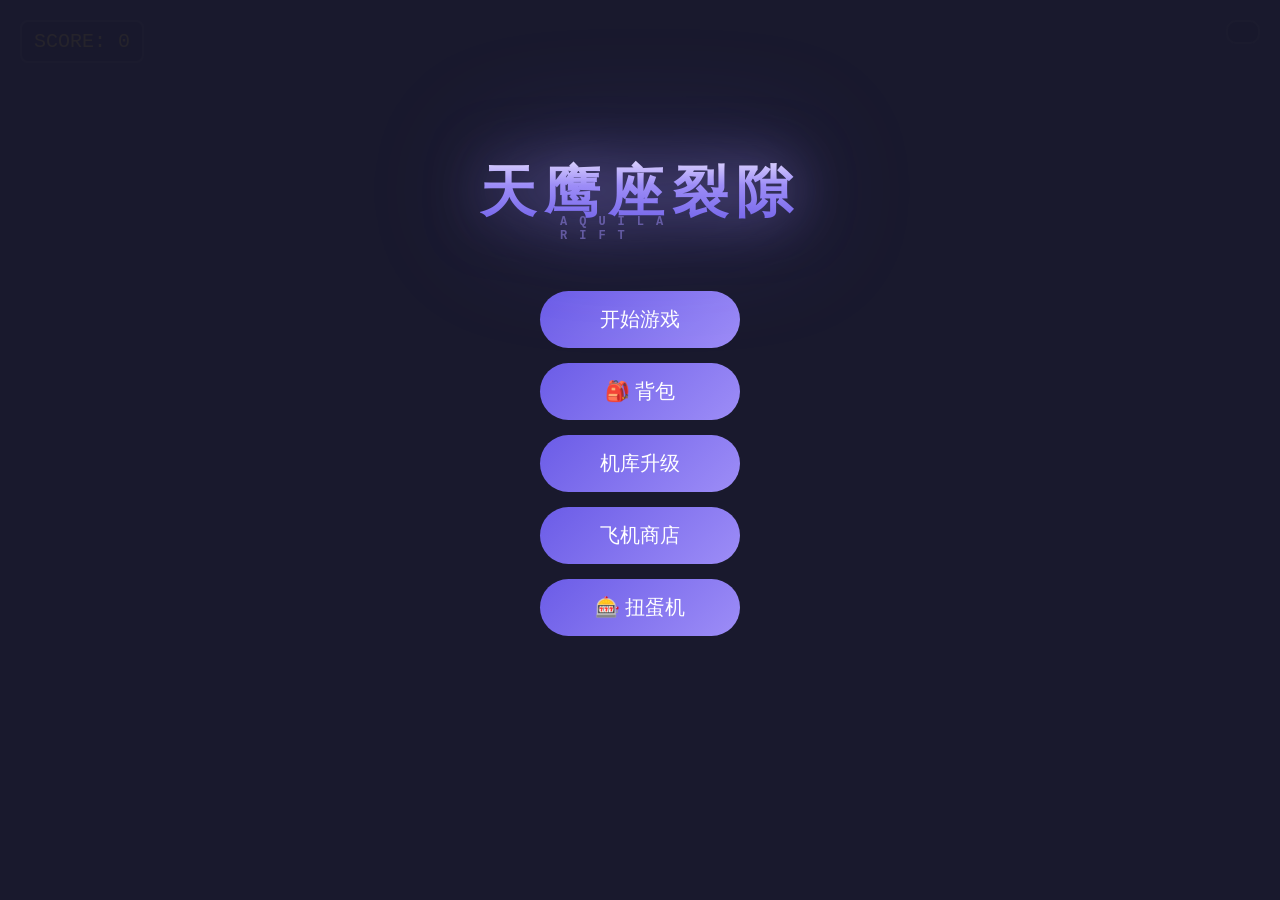
==== commit ec79201a: "fix: screen header layout - remove fixed positioning, use flex layout instead" ====
--- a/shooter/index.html
+++ b/shooter/index.html
@@ -46,66 +46,72 @@
 
     <!-- 升级商店 -->
     <div class="upgrade-screen hidden" id="upgrade-screen">
-        <h2>机库升级</h2>
-        <div class="upgrade-coins">💰 <span id="upgrade-coin-display">0</span></div>
-        
-        <!-- 功能入口 -->
-        <div class="upgrade-entries">
-            <button id="story-entry" class="upgrade-entry-btn">
-                <span class="entry-icon">📖</span>
-                <span class="entry-text">飞机故事</span>
-            </button>
+        <div class="screen-header">
+            <button id="back-btn" class="back-btn">← 返回</button>
+            <h2>机库升级</h2>
+            <div class="upgrade-coins">💰 <span id="upgrade-coin-display">0</span></div>
         </div>
         
-        <div class="upgrade-grid" id="upgrade-grid">
-            <!-- 升级项目由JS生成 -->
-        </div>
-        <div class="menu-buttons-row">
-            <button id="to-ship-btn" class="secondary-btn">飞机商店</button>
-            <button id="to-gacha-btn" class="secondary-btn">🎰 扭蛋机</button>
-            <button id="back-btn" class="back-btn">返回主菜单</button>
+        <div class="upgrade-content">
+            <!-- 功能入口 -->
+            <div class="upgrade-entries">
+                <button id="story-entry" class="upgrade-entry-btn">
+                    <span class="entry-icon">📖</span>
+                    <span class="entry-text">飞机故事</span>
+                </button>
+            </div>
+            
+            <div class="upgrade-grid" id="upgrade-grid">
+                <!-- 升级项目由JS生成 -->
+            </div>
         </div>
     </div>
 
     <!-- 飞机故事界面 -->
     <div class="story-screen hidden" id="story-screen">
-        <h2>📖 飞机故事</h2>
-        <div class="story-container" id="story-container">
-            <!-- 故事内容由JS生成 -->
+        <div class="screen-header">
+            <button id="story-back-btn" class="back-btn">← 返回</button>
+            <h2>📖 飞机故事</h2>
+            <div></div><!-- 占位 -->
         </div>
-        <div class="menu-buttons-row">
-            <button id="story-back-btn" class="back-btn">返回机库</button>
+        <div class="story-content">
+            <div class="story-container" id="story-container">
+                <!-- 故事内容由JS生成 -->
+            </div>
         </div>
     </div>
 
     <!-- 抽卡商店 -->
     <div class="gacha-screen hidden" id="gacha-screen">
-        <div class="gacha-container" id="gacha-container">
-            <!-- 内容由JS生成 -->
+        <div class="screen-header">
+            <button id="gacha-back-btn" class="back-btn">← 返回</button>
+            <div></div>
+            <div></div>
         </div>
-        <div class="menu-buttons-row">
-            <button id="gacha-to-ship-btn" class="secondary-btn">飞机商店</button>
-            <button id="gacha-to-upgrade-btn" class="secondary-btn">机库升级</button>
-            <button id="gacha-back-btn" class="back-btn">返回主菜单</button>
+        <div class="gacha-content">
+            <div class="gacha-container" id="gacha-container">
+                <!-- 内容由JS生成 -->
+            </div>
         </div>
     </div>
     
     <!-- 飞机商店 -->
     <div class="ship-screen hidden" id="ship-screen">
-        <h2>飞机商店</h2>
-        <div class="ship-header">
+        <div class="screen-header">
+            <button id="ship-back-btn" class="back-btn">← 返回</button>
+            <h2>飞机商店</h2>
             <div class="ship-coins">💰 <span id="ship-coin-display">0</span></div>
         </div>
-        <div class="ship-carousel-container">
-            <button class="carousel-nav prev" id="ship-prev">◀</button>
-            <div class="ship-carousel" id="ship-grid">
-                <!-- 飞机由JS生成 -->
+        
+        <div class="ship-content">
+            <div class="ship-carousel-container">
+                <button class="carousel-nav prev" id="ship-prev">◀</button>
+                <div class="ship-carousel" id="ship-grid">
+                    <!-- 飞机由JS生成 -->
+                </div>
+                <button class="carousel-nav next" id="ship-next">▶</button>
             </div>
-            <button class="carousel-nav next" id="ship-next">▶</button>
-        </div>
-        <div class="carousel-dots" id="carousel-dots"></div>
-        <div class="menu-buttons-row">
-            <button id="ship-back-btn" class="back-btn">返回主菜单</button>
+            <div class="carousel-dots" id="carousel-dots"></div>
         </div>
     </div>
     
--- a/shooter/styles/screens.css
+++ b/shooter/styles/screens.css
@@ -3,10 +3,98 @@
  * 主要样式仍由原有样式文件提供
  */
 
-/* 这些样式只在原有样式文件缺失时生效 */
+/* ========== Modal 弹窗组件样式 ========== */
+.modal-overlay {
+  position: fixed;
+  top: 0;
+  left: 0;
+  width: 100%;
+  height: 100%;
+  background: rgba(0, 0, 0, 0.85);
+  display: flex;
+  align-items: center;
+  justify-content: center;
+  z-index: 1000;
+  opacity: 0;
+  animation: fadeIn 0.2s forwards;
+}
 
-/* 命座提示框 - 可能原文件中不存在 */
-.constellation-tooltip {
+.modal-overlay.closing {
+  animation: fadeOut 0.2s forwards;
+}
+
+@keyframes fadeIn {
+  to { opacity: 1; }
+}
+
+@keyframes fadeOut {
+  to { opacity: 0; }
+}
+
+.modal-container {
+  background: linear-gradient(135deg, #1a1a2e, #16213e);
+  border: 1px solid rgba(157, 141, 247, 0.4);
+  border-radius: 16px;
+  width: 90%;
+  max-width: 450px;
+  max-height: 85vh;
+  overflow-y: auto;
+  position: relative;
+  transform: scale(0.9);
+  animation: scaleIn 0.2s forwards;
+}
+
+@keyframes scaleIn {
+  to { transform: scale(1); }
+}
+
+.modal-close-btn {
+  position: absolute;
+  top: 15px;
+  right: 15px;
+  width: 32px;
+  height: 32px;
+  background: rgba(255, 255, 255, 0.1);
+  border: none;
+  border-radius: 50%;
+  color: #fff;
+  font-size: 20px;
+  cursor: pointer;
+  display: flex;
+  align-items: center;
+  justify-content: center;
+  transition: background 0.2s;
+  z-index: 10;
+}
+
+.modal-close-btn:hover {
+  background: rgba(255, 255, 255, 0.2);
+}
+
+.modal-header {
+  padding: 20px 20px 0;
+  text-align: center;
+}
+
+.modal-header h3 {
+  margin: 0;
+  font-size: 24px;
+  color: #fff;
+}
+
+.modal-body {
+  padding: 20px;
+}
+
+.modal-actions {
+  display: flex;
+  gap: 15px;
+  justify-content: center;
+  margin-top: 20px;
+}
+
+/* ========== Tooltip 提示框样式 ========== */
+.tooltip {
   position: fixed;
   background: rgba(26, 26, 46, 0.95);
   border: 1px solid rgba(157, 141, 247, 0.5);
@@ -16,6 +104,53 @@
   pointer-events: none;
   box-shadow: 0 4px 20px rgba(0, 0, 0, 0.5);
   max-width: 250px;
+  opacity: 0;
+  transition: opacity 0.2s;
+}
+
+.tooltip.top::after,
+.tooltip.bottom::after,
+.tooltip.left::after,
+.tooltip.right::after {
+  content: '';
+  position: absolute;
+  width: 0;
+  height: 0;
+  border: 6px solid transparent;
+}
+
+.tooltip.top::after {
+  bottom: -12px;
+  left: 50%;
+  transform: translateX(-50%);
+  border-top-color: rgba(157, 141, 247, 0.5);
+}
+
+.tooltip.bottom::after {
+  top: -12px;
+  left: 50%;
+  transform: translateX(-50%);
+  border-bottom-color: rgba(157, 141, 247, 0.5);
+}
+
+.tooltip.left::after {
+  right: -12px;
+  top: 50%;
+  transform: translateY(-50%);
+  border-left-color: rgba(157, 141, 247, 0.5);
+}
+
+.tooltip.right::after {
+  left: -12px;
+  top: 50%;
+  transform: translateY(-50%);
+  border-right-color: rgba(157, 141, 247, 0.5);
+}
+
+/* 命座提示框 - 特定样式 */
+.constellation-tooltip {
+  background: rgba(26, 26, 46, 0.95);
+  border-color: rgba(157, 141, 247, 0.5);
 }
 
 .constellation-tooltip .tooltip-level {
--- a/shooter/style.css
+++ b/shooter/style.css
@@ -108,6 +108,43 @@
     color: #888;
 }
 
+/* 屏幕头部通用样式 - 固定在顶部 */
+.screen-header {
+    display: flex;
+    align-items: center;
+    justify-content: space-between;
+    padding: 12px 20px;
+    background: rgba(0, 0, 0, 0.5);
+    border-bottom: 1px solid rgba(157, 141, 247, 0.3);
+    flex-shrink: 0;
+}
+
+.screen-header .back-btn {
+    background: rgba(107, 92, 231, 0.3);
+    border: 1px solid rgba(157, 141, 247, 0.5);
+    color: #fff;
+    padding: 8px 16px;
+    border-radius: 8px;
+    cursor: pointer;
+    font-size: 14px;
+    transition: all 0.2s;
+    min-width: 70px;
+}
+
+.screen-header .back-btn:hover {
+    background: rgba(107, 92, 231, 0.5);
+    border-color: #9d8df7;
+}
+
+.screen-header h2 {
+    font-size: 20px;
+    color: #9d8df7;
+    text-shadow: 0 0 10px rgba(157, 141, 247, 0.5);
+    margin: 0;
+    flex: 1;
+    text-align: center;
+}
+
 /* 升级商店界面 */
 .upgrade-screen {
     position: fixed;
@@ -118,28 +155,23 @@
     background: rgba(26, 26, 46, 0.98);
     display: flex;
     flex-direction: column;
-    align-items: center;
-    padding: 40px 20px;
     z-index: 10;
-    overflow-y: auto;
+    overflow: hidden;
 }
 
 .upgrade-screen.hidden {
     display: none;
 }
 
-.upgrade-screen h2 {
-    font-size: 36px;
-    color: #9d8df7;
-    text-shadow: 0 0 20px rgba(157, 141, 247, 0.5);
-    margin-bottom: 10px;
-}
-
-.upgrade-coins {
-    font-size: 28px;
+.upgrade-screen .upgrade-content {
+    flex: 1;
+    overflow-y: auto;
+    padding: 20px;
+}
+
+.upgrade-screen .upgrade-coins {
+    font-size: 16px;
     color: #ffd700;
-    margin-bottom: 30px;
-    text-shadow: 0 0 10px rgba(255, 215, 0, 0.5);
 }
 
 .upgrade-grid {
@@ -247,14 +279,26 @@
     background: rgba(26, 26, 46, 0.98);
     display: flex;
     flex-direction: column;
-    align-items: center;
-    padding: 40px 20px;
     z-index: 10;
-    overflow-y: auto;
+    overflow: hidden;
 }
 
 .ship-screen.hidden {
     display: none;
+}
+
+.ship-screen .ship-content {
+    flex: 1;
+    overflow-y: auto;
+    padding: 20px;
+    display: flex;
+    flex-direction: column;
+    align-items: center;
+}
+
+.ship-screen .ship-coins {
+    font-size: 16px;
+    color: #ffd700;
 }
 
 /* 背包屏幕 */
@@ -267,8 +311,6 @@
     background: linear-gradient(135deg, #1a1a2e 0%, #16213e 50%, #0f0f23 100%);
     display: flex;
     flex-direction: column;
-    align-items: center;
-    padding: 40px 20px;
     box-sizing: border-box;
     overflow: hidden;
     z-index: 10;
@@ -276,20 +318,6 @@
 
 .inventory-screen.hidden {
     display: none;
-}
-
-.ship-screen h2 {
-    font-size: 36px;
-    color: #9d8df7;
-    text-shadow: 0 0 20px rgba(157, 141, 247, 0.5);
-    margin-bottom: 10px;
-}
-
-.ship-coins {
-    font-size: 28px;
-    color: #ffd700;
-    margin-bottom: 30px;
-    text-shadow: 0 0 10px rgba(255, 215, 0, 0.5);
 }
 
 .ship-grid {
@@ -486,9 +514,9 @@
 /* 血量显示 */
 .hp-display {
     position: fixed;
-    bottom: 20px;
-    left: 20px;
-    font-size: 28px;
+    top: 20px;
+    right: 20px;
+    font-size: 24px;
     color: #ff5555;
     text-shadow: 2px 2px 0 #000;
     z-index: 5;
@@ -496,6 +524,8 @@
     padding: 10px 15px;
     border-radius: 10px;
     border: 2px solid #444;
+    display: flex;
+    gap: 15px;
 }
 
 .game-score {
--- a/shooter/style-carousel.css
+++ b/shooter/style-carousel.css
@@ -17,11 +17,9 @@
 .ship-carousel {
     display: flex;
     align-items: center;
-    justify-content: center;
     width: 100%;
     height: 100%;
     position: relative;
-    perspective: 1000px;
 }
 
 /* 导航按钮 */
@@ -59,9 +57,9 @@
 
 /* 飞机卡片 */
 .ship-card {
-    position: absolute;
-    width: 300px;
-    height: 400px;
+    position: relative;
+    width: 280px;
+    height: 380px;
     background: rgba(26, 26, 46, 0.95);
     border: 3px solid #6b5ce7;
     border-radius: 20px;
@@ -69,10 +67,14 @@
     display: flex;
     flex-direction: column;
     align-items: center;
-    gap: 12px;
-    transition: all 0.4s cubic-bezier(0.4, 0, 0.2, 1);
+    gap: 10px;
+    transition: transform 0.5s cubic-bezier(0.34, 1.56, 0.64, 1), 
+                opacity 0.4s ease-out,
+                box-shadow 0.4s ease-out,
+                border-color 0.3s ease;
     cursor: grab;
     user-select: none;
+    flex-shrink: 0;
 }
 
 .ship-card:active {
@@ -80,7 +82,8 @@
 }
 
 .ship-card.active {
-    box-shadow: 0 20px 60px rgba(107, 92, 231, 0.4);
+    box-shadow: 0 20px 60px rgba(107, 92, 231, 0.5);
+    border-width: 4px;
 }
 
 /* 等级颜色 */
@@ -124,6 +127,118 @@
 }
 
 /* 等级标签 */
+.ship-rank-badge {
+    position: absolute;
+    top: -12px;
+    left: 50%;
+    transform: translateX(-50%);
+    padding: 5px 20px;
+    border-radius: 15px;
+    font-weight: bold;
+    font-size: 14px;
+}
+
+.ship-rank-badge.rank-ssr {
+    background: linear-gradient(135deg, #ffd700, #ff8c00);
+    color: #000;
+    box-shadow: 0 0 15px rgba(255, 215, 0, 0.5);
+}
+
+.ship-rank-badge.rank-a {
+    background: linear-gradient(135deg, #60a5fa, #3b82f6);
+    color: #fff;
+}
+
+.ship-rank-badge.rank-b {
+    background: linear-gradient(135deg, #4ade80, #22c55e);
+    color: #000;
+}
+
+.ship-rank-badge.rank-c {
+    background: #888888;
+    color: #fff;
+}
+
+/* 飞机预览 */
+.ship-preview-canvas {
+    width: 100px;
+    height: 100px;
+    border-radius: 50%;
+    margin-top: 10px;
+    background: rgba(0, 0, 0, 0.3);
+}
+
+/* 按钮样式 */
+.ship-btn {
+    padding: 10px 30px;
+    border: none;
+    border-radius: 20px;
+    font-size: 14px;
+    font-weight: bold;
+    cursor: pointer;
+    transition: all 0.2s;
+    margin-top: 10px;
+}
+
+.ship-btn.buy {
+    background: linear-gradient(135deg, #ffd700, #ffaa00);
+    color: #000;
+}
+
+.ship-btn.buy:hover {
+    transform: scale(1.05);
+    box-shadow: 0 0 15px rgba(255, 215, 0, 0.5);
+}
+
+.ship-btn.equip {
+    background: linear-gradient(135deg, #00ff88, #00cc6a);
+    color: #000;
+}
+
+.ship-btn.equip:hover {
+    transform: scale(1.05);
+    box-shadow: 0 0 15px rgba(0, 255, 136, 0.5);
+}
+
+.ship-btn.equipped {
+    background: #444;
+    color: #888;
+    cursor: not-allowed;
+}
+
+/* 飞机信息区域 */
+.ship-info {
+    display: flex;
+    flex-direction: column;
+    align-items: center;
+    gap: 8px;
+    width: 100%;
+    text-align: center;
+}
+
+.ship-name {
+    font-size: 20px;
+    font-weight: bold;
+    color: #fff;
+    margin: 0;
+}
+
+.ship-desc {
+    font-size: 12px;
+    color: #aaa;
+    margin: 0;
+    line-height: 1.4;
+}
+
+.ship-stats {
+    display: flex;
+    gap: 15px;
+    font-size: 14px;
+    color: #9d8df7;
+    margin-top: 5px;
+}
+
+/* 旧样式保留兼容 */
 .card-rank-badge {
     position: absolute;
     top: -12px;
--- a/shooter/style-gacha.css
+++ b/shooter/style-gacha.css
@@ -10,14 +10,21 @@
     background: linear-gradient(135deg, #1a0a2e 0%, #16213e 50%, #1a0a2e 100%);
     display: flex;
     flex-direction: column;
-    align-items: center;
-    padding: 30px 20px;
     z-index: 10;
-    overflow-y: auto;
+    overflow: hidden;
 }
 
 .gacha-screen.hidden {
     display: none;
+}
+
+.gacha-content {
+    flex: 1;
+    overflow-y: auto;
+    padding: 20px;
+    display: flex;
+    flex-direction: column;
+    align-items: center;
 }
 
 .gacha-container {
--- a/shooter/style-inventory.css
+++ b/shooter/style-inventory.css
@@ -25,12 +25,99 @@
 
 .inventory-content {
     width: 100%;
-    max-width: 400px;
-    display: flex;
-    flex-direction: column;
-    gap: 15px;
+    max-width: 900px;
+    display: flex;
+    flex-direction: row;
+    gap: 20px;
     flex: 1;
     min-height: 0;
+}
+
+/* 左侧材料区域 */
+.inventory-left {
+    flex: 1;
+    display: flex;
+    flex-direction: column;
+    min-width: 0;
+}
+
+/* 右侧详情面板 */
+.inventory-right {
+    width: 280px;
+    flex-shrink: 0;
+    display: flex;
+    flex-direction: column;
+}
+
+.material-detail-panel {
+    background: linear-gradient(180deg, rgba(25, 25, 40, 0.98), rgba(15, 15, 25, 0.98));
+    border: 2px solid rgba(157, 141, 247, 0.4);
+    border-radius: 16px;
+    padding: 24px;
+    display: flex;
+    flex-direction: column;
+    align-items: center;
+    gap: 12px;
+    flex: 1;
+    box-shadow: 0 8px 32px rgba(0, 0, 0, 0.6);
+}
+
+.detail-placeholder {
+    color: #666;
+    font-size: 14px;
+    text-align: center;
+    margin-top: 100px;
+}
+
+.detail-icon {
+    font-size: 64px;
+    margin-bottom: 8px;
+    filter: drop-shadow(0 4px 8px rgba(0,0,0,0.5));
+}
+
+.detail-name {
+    font-size: 20px;
+    font-weight: bold;
+}
+
+.detail-tier {
+    font-size: 12px;
+    padding: 4px 12px;
+    background: rgba(157, 141, 247, 0.2);
+    border-radius: 12px;
+    color: #9d8df7;
+}
+
+.detail-count {
+    font-size: 14px;
+    color: #aaa;
+    margin-top: 4px;
+}
+
+.detail-desc {
+    font-size: 13px;
+    color: #888;
+    line-height: 1.5;
+    text-align: center;
+    margin: 8px 0;
+}
+
+.detail-use-btn {
+    margin-top: 16px;
+    padding: 12px 32px;
+    background: linear-gradient(135deg, #6b5ce7, #9d8df7);
+    border: none;
+    border-radius: 8px;
+    color: #fff;
+    font-size: 14px;
+    font-weight: bold;
+    cursor: pointer;
+    transition: all 0.2s;
+}
+
+.detail-use-btn:hover {
+    background: linear-gradient(135deg, #9d8df7, #b8a8ff);
+    transform: scale(1.05);
 }
 
 .inventory-section {
@@ -38,6 +125,10 @@
     border-radius: 12px;
     padding: 15px;
     border: 1px solid rgba(157, 141, 247, 0.2);
+    flex: 1;
+    display: flex;
+    flex-direction: column;
+    min-height: 0;
 }
 
 /* 头部布局 - 金币靠左 */
@@ -52,24 +143,14 @@
 
 .inventory-coins-inline {
     font-size: 16px;
+    font-weight: bold;
     color: #ffd700;
-    font-weight: bold;
-}
-
-/* 材料区域 */
-.inventory-section {
-    flex: 1;
-    display: flex;
-    flex-direction: column;
-    min-height: 0;
-}
-
-/* 材料格子容器 */
+}
+
 .inventory-materials-container {
     flex: 1;
     overflow-y: auto;
     padding-right: 5px;
-    min-height: 0;
 }
 
 .inventory-materials-container::-webkit-scrollbar {
@@ -86,7 +167,6 @@
     border-radius: 2px;
 }
 
-/* 材料格子网格 */
 .inventory-materials-grid {
     display: grid;
     grid-template-columns: repeat(4, 1fr);
@@ -94,7 +174,6 @@
     padding: 5px;
 }
 
-/* 基础材料格子 */
 .material-slot {
     aspect-ratio: 1;
     background: rgba(20, 20, 30, 0.6);
@@ -111,6 +190,11 @@
 
 .material-slot:hover {
     transform: scale(1.05);
+}
+
+.material-slot.selected {
+    border: 2px solid #9d8df7 !important;
+    box-shadow: 0 0 20px rgba(157, 141, 247, 0.6);
 }
 
 .slot-icon {
@@ -189,63 +273,8 @@
     50% { box-shadow: 0 0 16px rgba(251, 191, 36, 0.6); }
 }
 
-/* 全局 Tooltip */
-.global-inventory-tooltip {
-    position: fixed;
-    background: linear-gradient(180deg, rgba(25, 25, 40, 0.98), rgba(15, 15, 25, 0.98));
-    border: 1px solid rgba(157, 141, 247, 0.4);
-    border-radius: 10px;
-    padding: 12px 16px;
-    z-index: 99999;
-    pointer-events: none;
-    opacity: 0;
-    visibility: hidden;
-    transform: translate(-50%, -100%);
-    transition: opacity 0.15s, visibility 0.15s;
-    box-shadow: 0 8px 32px rgba(0, 0, 0, 0.6);
-    text-align: center;
-    min-width: 120px;
-}
-
-.global-inventory-tooltip.show {
-    opacity: 1;
-    visibility: visible;
-}
-
-.tooltip-name {
-    font-size: 14px;
-    font-weight: bold;
-    margin-bottom: 6px;
-}
-
-.tooltip-count {
-    font-size: 16px;
-    color: #fff;
-    margin-bottom: 8px;
-    padding: 4px 0;
-    border-top: 1px solid rgba(255, 255, 255, 0.1);
-    border-bottom: 1px solid rgba(255, 255, 255, 0.1);
-}
-
-.tooltip-desc {
-    font-size: 11px;
-    color: #888;
-    line-height: 1.4;
-}
-
-/* Tooltip 箭头 */
-.global-inventory-tooltip::after {
-    content: '';
-    position: absolute;
-    top: 100%;
-    left: 50%;
-    transform: translateX(-50%);
-    border: 8px solid transparent;
-    border-top-color: rgba(25, 25, 40, 0.98);
-}
-
 /* 响应式 */
-@media (max-width: 600px) {
+@media (max-width: 768px) {
     .inventory-screen {
         padding: 20px 15px;
     }
@@ -253,16 +282,35 @@
     .inventory-screen h2 {
         font-size: 24px;
     }
-
+    
     .inventory-content {
+        flex-direction: column;
         max-width: 100%;
     }
-
-    .slot-icon {
-        font-size: 20px;
-    }
-    
-    .material-slot {
-        min-height: 50px;
-    }
-}+    
+    .inventory-right {
+        width: 100%;
+    }
+    
+    .material-detail-panel {
+        min-height: 200px;
+        flex-direction: row;
+        flex-wrap: wrap;
+        justify-content: center;
+        gap: 8px;
+    }
+    
+    .detail-icon {
+        font-size: 48px;
+    }
+    
+    .detail-name {
+        font-size: 18px;
+        width: 100%;
+        text-align: center;
+    }
+    
+    .inventory-materials-grid {
+        grid-template-columns: repeat(5, 1fr);
+    }
+}
--- a/shooter/style-constellation.css
+++ b/shooter/style-constellation.css
@@ -48,8 +48,6 @@
     background: linear-gradient(135deg, #1a1a2e 0%, #16213e 50%, #0f0f23 100%);
     display: flex;
     flex-direction: column;
-    align-items: center;
-    padding: 30px 20px;
     box-sizing: border-box;
     overflow: hidden;
     z-index: 10;
@@ -59,11 +57,10 @@
     display: none;
 }
 
-.story-screen h2 {
-    font-size: 28px;
-    color: #9d8df7;
-    margin: 0 0 20px 0;
-    text-shadow: 0 0 20px rgba(157, 141, 247, 0.5);
+.story-content {
+    flex: 1;
+    overflow-y: auto;
+    padding: 20px;
 }
 
 .story-container {
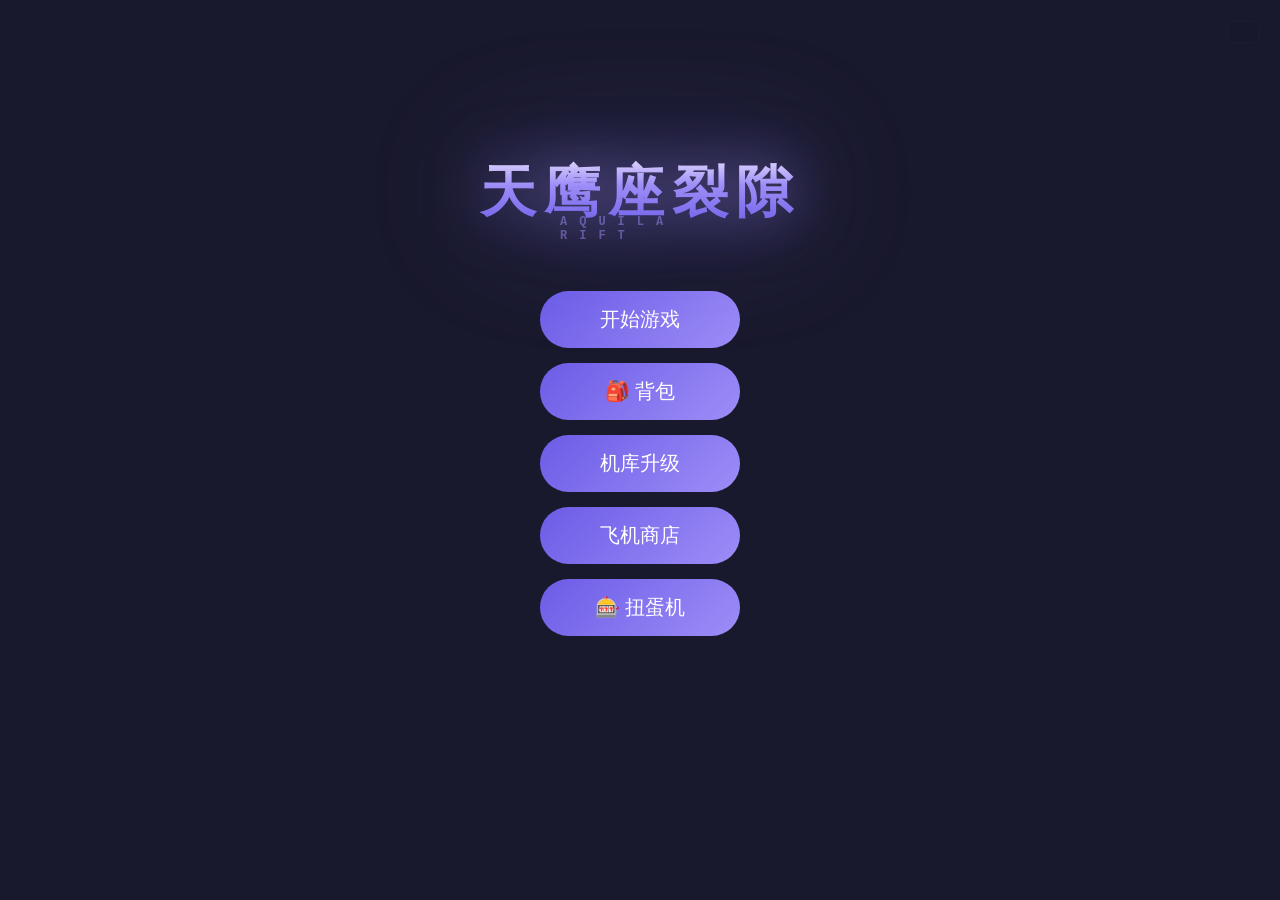
==== commit b8efca82: "移除游戏得分系统" ====
--- a/shooter/index.html
+++ b/shooter/index.html
@@ -25,7 +25,6 @@
     </div>
     <div class="buff-display" id="buff-display"></div>
     <div class="hp-display" id="hp-display"></div>
-    <div class="game-score" id="game-score">SCORE: 0</div>
     
     <!-- 主菜单 -->
     <div class="start-screen" id="start-screen">
@@ -39,82 +38,21 @@
         </div>
     </div>
     
-    <!-- 背包界面 -->
-    <div class="inventory-screen hidden" id="inventory-screen">
-        <!-- 内容由JS生成 -->
-    </div>
+    <!-- 背包界面 (动态生成) -->
+    <div class="inventory-screen hidden" id="inventory-screen"></div>
 
-    <!-- 升级商店 -->
-    <div class="upgrade-screen hidden" id="upgrade-screen">
-        <div class="screen-header">
-            <button id="back-btn" class="back-btn">← 返回</button>
-            <h2>机库升级</h2>
-            <div class="upgrade-coins">💰 <span id="upgrade-coin-display">0</span></div>
-        </div>
-        
-        <div class="upgrade-content">
-            <!-- 功能入口 -->
-            <div class="upgrade-entries">
-                <button id="story-entry" class="upgrade-entry-btn">
-                    <span class="entry-icon">📖</span>
-                    <span class="entry-text">飞机故事</span>
-                </button>
-            </div>
-            
-            <div class="upgrade-grid" id="upgrade-grid">
-                <!-- 升级项目由JS生成 -->
-            </div>
-        </div>
-    </div>
+    <!-- 机库升级 (动态生成) -->
+    <div class="upgrade-screen hidden" id="upgrade-screen"></div>
 
-    <!-- 飞机故事界面 -->
-    <div class="story-screen hidden" id="story-screen">
-        <div class="screen-header">
-            <button id="story-back-btn" class="back-btn">← 返回</button>
-            <h2>📖 飞机故事</h2>
-            <div></div><!-- 占位 -->
-        </div>
-        <div class="story-content">
-            <div class="story-container" id="story-container">
-                <!-- 故事内容由JS生成 -->
-            </div>
-        </div>
-    </div>
+    <!-- 飞机故事 (动态生成) -->
+    <div class="story-screen hidden" id="story-screen"></div>
 
-    <!-- 抽卡商店 -->
-    <div class="gacha-screen hidden" id="gacha-screen">
-        <div class="screen-header">
-            <button id="gacha-back-btn" class="back-btn">← 返回</button>
-            <div></div>
-            <div></div>
-        </div>
-        <div class="gacha-content">
-            <div class="gacha-container" id="gacha-container">
-                <!-- 内容由JS生成 -->
-            </div>
-        </div>
-    </div>
+    <!-- 抽卡商店 (动态生成) -->
+    <div class="gacha-screen hidden" id="gacha-screen"></div>
     
-    <!-- 飞机商店 -->
-    <div class="ship-screen hidden" id="ship-screen">
-        <div class="screen-header">
-            <button id="ship-back-btn" class="back-btn">← 返回</button>
-            <h2>飞机商店</h2>
-            <div class="ship-coins">💰 <span id="ship-coin-display">0</span></div>
-        </div>
-        
-        <div class="ship-content">
-            <div class="ship-carousel-container">
-                <button class="carousel-nav prev" id="ship-prev">◀</button>
-                <div class="ship-carousel" id="ship-grid">
-                    <!-- 飞机由JS生成 -->
-                </div>
-                <button class="carousel-nav next" id="ship-next">▶</button>
-            </div>
-            <div class="carousel-dots" id="carousel-dots"></div>
-        </div>
-    </div>
+    <!-- 飞机商店 (动态生成) -->
+    <div class="ship-screen hidden" id="ship-screen"></div>
     
     <script type="module" src="js/main.js"></script>
 </body>
-</html>
+</html>
--- a/shooter/style.css
+++ b/shooter/style.css
@@ -119,7 +119,11 @@
     flex-shrink: 0;
 }
 
-.screen-header .back-btn {
+/* 固定返回按钮 - 用于无header的界面 */
+.back-btn-fixed {
+    position: fixed;
+    top: 15px;
+    left: 15px;
     background: rgba(107, 92, 231, 0.3);
     border: 1px solid rgba(157, 141, 247, 0.5);
     color: #fff;
@@ -128,10 +132,10 @@
     cursor: pointer;
     font-size: 14px;
     transition: all 0.2s;
-    min-width: 70px;
-}
-
-.screen-header .back-btn:hover {
+    z-index: 100;
+}
+
+.back-btn-fixed:hover {
     background: rgba(107, 92, 231, 0.5);
     border-color: #9d8df7;
 }
@@ -155,8 +159,10 @@
     background: rgba(26, 26, 46, 0.98);
     display: flex;
     flex-direction: column;
+    align-items: center;
+    padding: 60px 20px 20px;
     z-index: 10;
-    overflow: hidden;
+    overflow-y: auto;
 }
 
 .upgrade-screen.hidden {
@@ -164,9 +170,10 @@
 }
 
 .upgrade-screen .upgrade-content {
-    flex: 1;
-    overflow-y: auto;
-    padding: 20px;
+    width: 100%;
+    display: flex;
+    flex-direction: column;
+    align-items: center;
 }
 
 .upgrade-screen .upgrade-coins {
@@ -279,8 +286,10 @@
     background: rgba(26, 26, 46, 0.98);
     display: flex;
     flex-direction: column;
+    align-items: center;
+    padding: 60px 20px 20px;
     z-index: 10;
-    overflow: hidden;
+    overflow-y: auto;
 }
 
 .ship-screen.hidden {
@@ -288,9 +297,7 @@
 }
 
 .ship-screen .ship-content {
-    flex: 1;
-    overflow-y: auto;
-    padding: 20px;
+    width: 100%;
     display: flex;
     flex-direction: column;
     align-items: center;
@@ -311,6 +318,7 @@
     background: linear-gradient(135deg, #1a1a2e 0%, #16213e 50%, #0f0f23 100%);
     display: flex;
     flex-direction: column;
+    padding: 50px 20px 20px;
     box-sizing: border-box;
     overflow: hidden;
     z-index: 10;
--- a/shooter/style-gacha.css
+++ b/shooter/style-gacha.css
@@ -10,21 +10,35 @@
     background: linear-gradient(135deg, #1a0a2e 0%, #16213e 50%, #1a0a2e 100%);
     display: flex;
     flex-direction: column;
+    align-items: center;
+    padding: 30px 20px;
     z-index: 10;
-    overflow: hidden;
+    overflow-y: auto;
 }
 
 .gacha-screen.hidden {
     display: none;
 }
 
-.gacha-content {
-    flex: 1;
-    overflow-y: auto;
-    padding: 20px;
-    display: flex;
-    flex-direction: column;
-    align-items: center;
+/* 固定返回按钮 */
+.back-btn-fixed {
+    position: fixed;
+    top: 15px;
+    left: 15px;
+    background: rgba(107, 92, 231, 0.3);
+    border: 1px solid rgba(157, 141, 247, 0.5);
+    color: #fff;
+    padding: 8px 16px;
+    border-radius: 8px;
+    cursor: pointer;
+    font-size: 14px;
+    transition: all 0.2s;
+    z-index: 100;
+}
+
+.back-btn-fixed:hover {
+    background: rgba(107, 92, 231, 0.5);
+    border-color: #9d8df7;
 }
 
 .gacha-container {
--- a/shooter/style-hangar.css
+++ b/shooter/style-hangar.css
@@ -612,6 +612,25 @@
         min-width: 200px;
     }
     
+    /* 手机端：飞机预览在上，属性信息在下 */
+    .upgrade-panel-header {
+        flex-direction: column;
+        text-align: center;
+    }
+    
+    .panel-ship-info {
+        width: 100%;
+    }
+    
+    .panel-ship-stats {
+        justify-content: flex-start;
+        padding-left: 0;
+    }
+    
+    .panel-ship-name {
+        justify-content: center;
+    }
+    
     .upgrade-items-grid {
         grid-template-columns: 1fr;
     }
--- a/shooter/style-inventory.css
+++ b/shooter/style-inventory.css
@@ -10,17 +10,28 @@
     display: flex;
     flex-direction: column;
     align-items: center;
-    padding: 30px 20px;
+    padding: 80px 20px 20px;
     box-sizing: border-box;
     overflow: hidden;
 }
 
-.inventory-screen h2 {
-    font-size: 28px;
-    color: #9d8df7;
-    margin: 0 0 20px 0;
-    text-shadow: 0 0 20px rgba(157, 141, 247, 0.5);
+/* 左侧金币显示 */
+.inventory-left .inventory-coins {
+    font-size: 16px;
+    font-weight: bold;
+    color: #ffd700;
+    text-shadow: 0 0 10px rgba(255, 215, 0, 0.5);
+    margin-bottom: 10px;
+    padding: 0 5px;
     flex-shrink: 0;
+}
+
+.inventory-left .inventory-section {
+    flex: 1;
+    display: flex;
+    flex-direction: column;
+    min-height: 0;
+    overflow: hidden;
 }
 
 .inventory-content {
@@ -47,6 +58,7 @@
     flex-shrink: 0;
     display: flex;
     flex-direction: column;
+    padding-top: 34px;
 }
 
 .material-detail-panel {
@@ -276,40 +288,47 @@
 /* 响应式 */
 @media (max-width: 768px) {
     .inventory-screen {
-        padding: 20px 15px;
+        padding: 70px 15px 15px;
     }
 
     .inventory-screen h2 {
         font-size: 24px;
     }
-    
+
     .inventory-content {
-        flex-direction: column;
+        flex-direction: column-reverse;
+        gap: 10px;
         max-width: 100%;
     }
-    
+
+    .inventory-left .inventory-coins {
+        margin-bottom: 15px;
+    }
+
     .inventory-right {
         width: 100%;
-    }
-    
+        padding-top: 0;
+        margin-top: 0;
+    }
+
     .material-detail-panel {
-        min-height: 200px;
+        min-height: 180px;
         flex-direction: row;
         flex-wrap: wrap;
         justify-content: center;
         gap: 8px;
     }
-    
+
     .detail-icon {
         font-size: 48px;
     }
-    
+
     .detail-name {
         font-size: 18px;
         width: 100%;
         text-align: center;
     }
-    
+
     .inventory-materials-grid {
         grid-template-columns: repeat(5, 1fr);
     }
--- a/shooter/style-constellation.css
+++ b/shooter/style-constellation.css
@@ -48,6 +48,8 @@
     background: linear-gradient(135deg, #1a1a2e 0%, #16213e 50%, #0f0f23 100%);
     display: flex;
     flex-direction: column;
+    align-items: center;
+    padding: 60px 20px 20px;
     box-sizing: border-box;
     overflow: hidden;
     z-index: 10;
@@ -58,9 +60,12 @@
 }
 
 .story-content {
+    width: 100%;
     flex: 1;
     overflow-y: auto;
-    padding: 20px;
+    display: flex;
+    flex-direction: column;
+    align-items: center;
 }
 
 .story-container {
